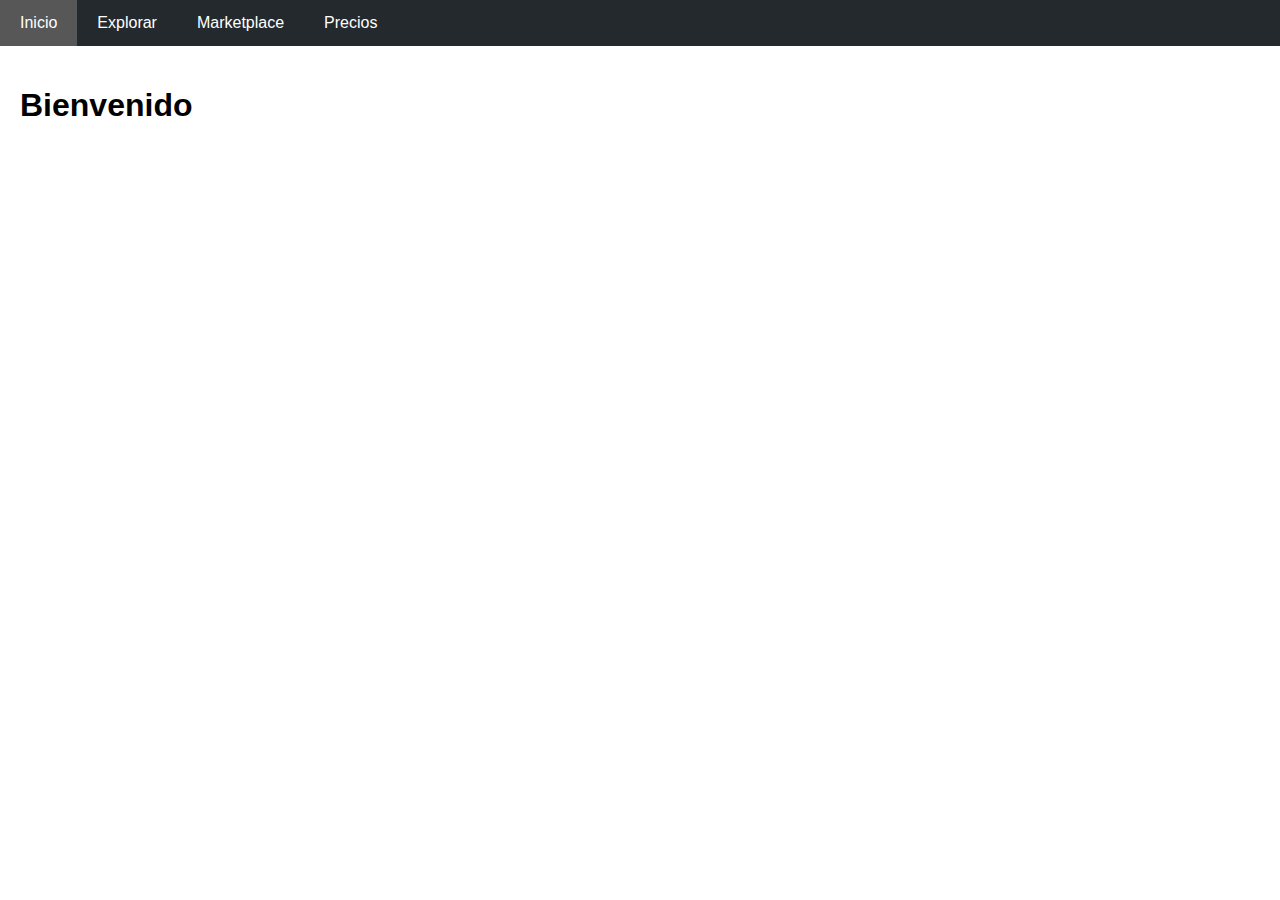
==== index.html @ 0c78704a "index" ====
<!DOCTYPE html>
<html lang="es">
<head>
    <meta charset="UTF-8">
    <meta name="viewport" content="width=device-width, initial-scale=1.0">
    <title>GitHub Navigation</title>
    <style>
        body {
            font-family: Arial, sans-serif;
            margin: 0;
            padding: 0;
        }
        .navbar {
            background-color: #24292e;
            overflow: hidden;
        }
        .navbar a {
            float: left;
            display: block;
            color: white;
            text-align: center;
            padding: 14px 20px;
            text-decoration: none;
        }
        .navbar a:hover {
            background-color: #575757;
        }
    </style>
</head>
<body>
    <div class="navbar">
        <a href="https://github.com">Inicio</a>
        <a href="https://github.com/explore">Explorar</a>
        <a href="https://github.com/marketplace">Marketplace</a>
        <a href="https://github.com/pricing">Precios</a>
    </div>
    <div style="padding: 20px;">
        <h1>Bienvenido</h1>
    </div>
</body>
</html></div>
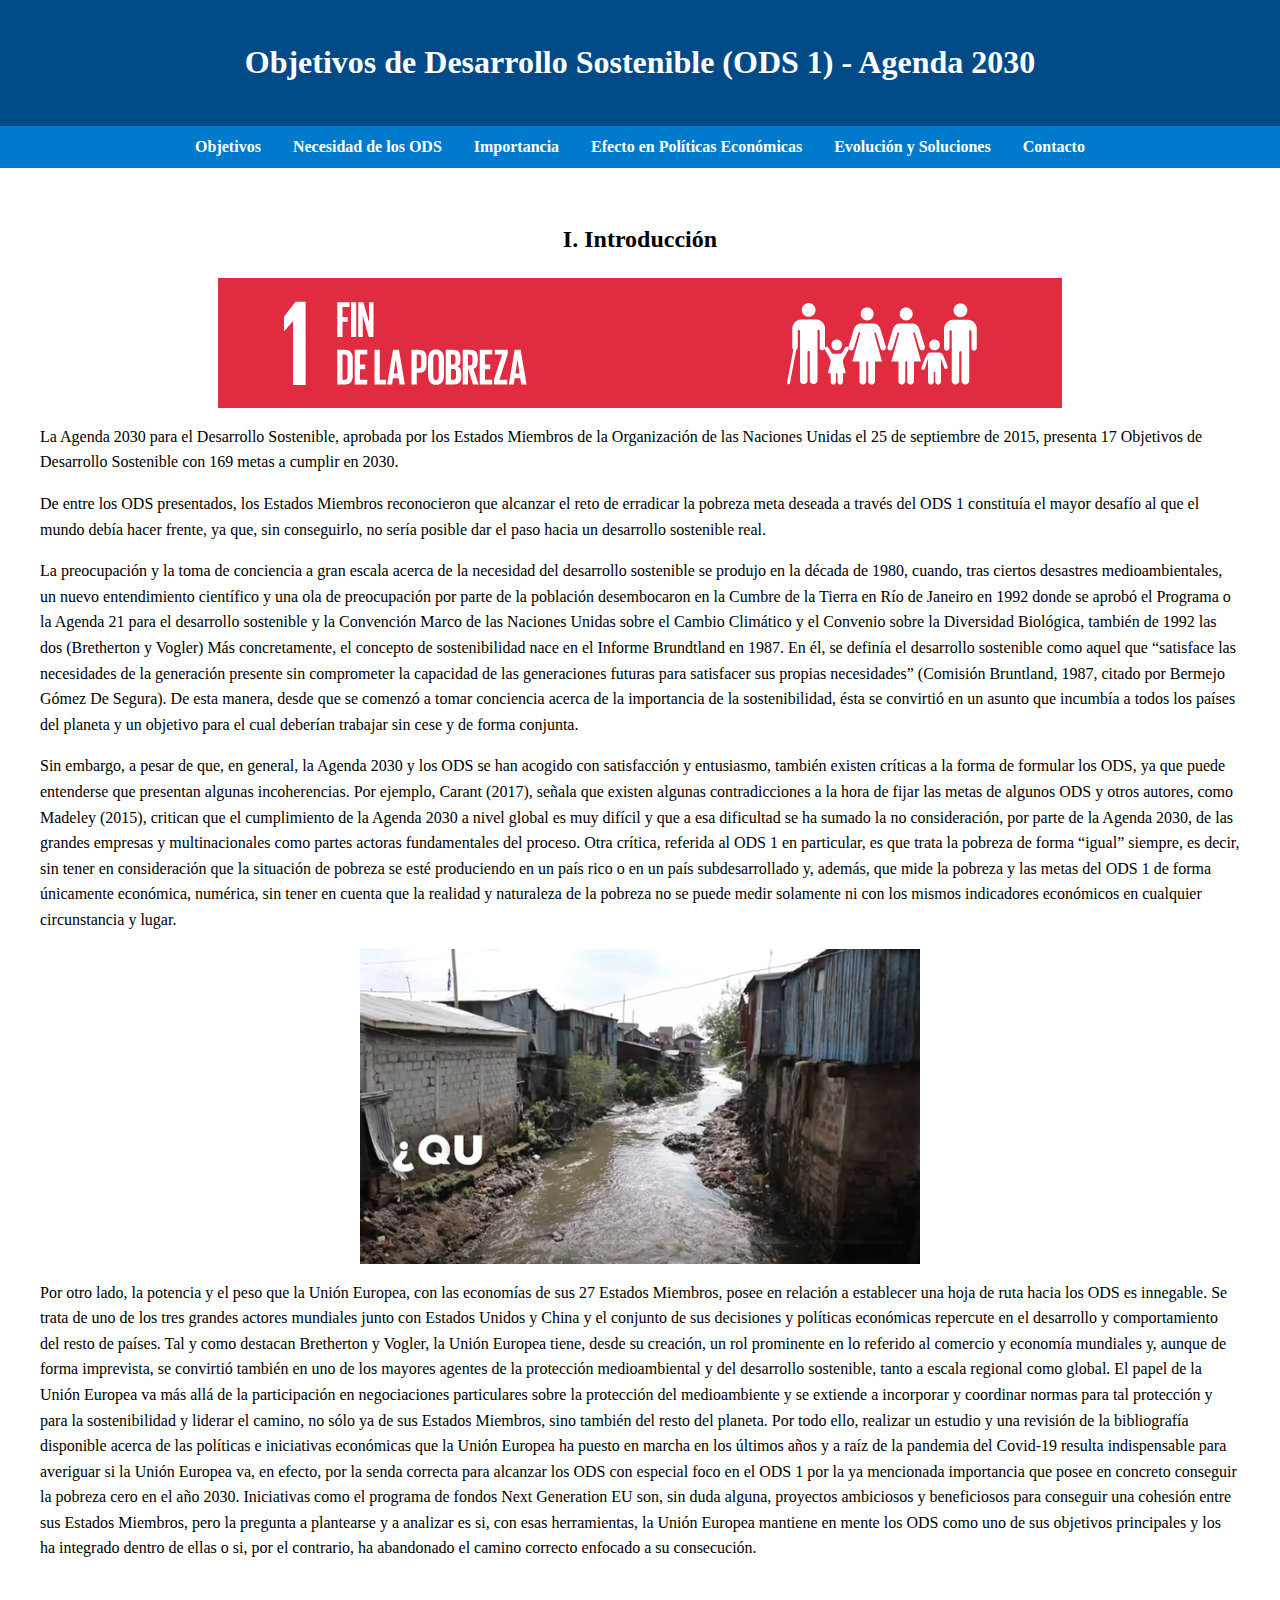
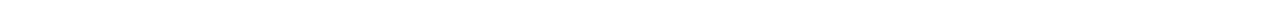
==== commit ab64594d: "Add files via upload" ====
--- a/index.html
+++ b/index.html
@@ -1,41 +1,85 @@
-<!DOCTYPE html>
-<html lang="es">
-<head>
-    <meta charset="UTF-8">
-    <meta name="viewport" content="width=device-width, initial-scale=1.0">
-    <title>GitHub Navigation</title>
-    <style>
-        body {
-            font-family: Arial, sans-serif;
-            margin: 0;
-            padding: 0;
-        }
-        .navbar {
-            background-color: #24292e;
-            overflow: hidden;
-        }
-        .navbar a {
-            float: left;
-            display: block;
-            color: white;
-            text-align: center;
-            padding: 14px 20px;
-            text-decoration: none;
-        }
-        .navbar a:hover {
-            background-color: #575757;
-        }
-    </style>
-</head>
-<body>
-    <div class="navbar">
-        <a href="https://github.com">Inicio</a>
-        <a href="https://github.com/explore">Explorar</a>
-        <a href="https://github.com/marketplace">Marketplace</a>
-        <a href="https://github.com/pricing">Precios</a>
-    </div>
-    <div style="padding: 20px;">
-        <h1>Bienvenido</h1>
-    </div>
-</body>
-</html></div>
+<!DOCTYPE html>
+<html lang="es">
+<head>
+    <meta charset="UTF-8">
+    <meta name="viewport" content="width=device-width, initial-scale=1.0">
+    <link rel="stylesheet" href="styles/styles.css">
+    <title>ODS 1 - Fin de la Pobreza</title>
+</head>
+<body>
+    <header>
+        <h1>Objetivos de Desarrollo Sostenible (ODS 1) - Agenda 2030</h1>
+    </header>
+    <nav>
+        <a href="objetivos.html">Objetivos</a>
+        <a href="content.html/necesidades.html">Necesidad de los ODS</a>
+        <a href="#importancia">Importancia</a>
+        <a href="#efecto">Efecto en Políticas Económicas</a>
+        <a href="#evolucion">Evolución y Soluciones</a>
+        <a href="#contacto">Contacto</a>
+    </nav>
+    <section id="intro">
+        <h2 style="text-align: center;">I. Introducción</h2>
+        <img src="images/descarga.png" alt="Descripción de la imagen" style="display:block; margin:auto;">
+        <p>La Agenda 2030 para el Desarrollo Sostenible, aprobada por los Estados Miembros de la
+            Organización de las Naciones Unidas el 25 de septiembre de 2015,
+            presenta 17 Objetivos de Desarrollo Sostenible con 169 metas a cumplir en 2030.</p>
+
+        <p>De entre los ODS presentados, los Estados Miembros reconocieron que alcanzar el reto
+            de erradicar la pobreza  meta deseada a través del ODS 1 constituía el mayor desafío
+            al que el mundo debía hacer frente, ya que, sin conseguirlo, no sería posible dar el paso
+            hacia un desarrollo sostenible real.</p>
+
+        <p>La preocupación y la toma de conciencia a gran escala acerca de la necesidad del
+            desarrollo sostenible se produjo en la década de 1980, cuando, tras ciertos desastres
+            medioambientales, un nuevo entendimiento científico y una ola de preocupación por parte
+            de la población desembocaron en la Cumbre de la Tierra en Río de Janeiro en 1992 
+            donde se aprobó el Programa o la Agenda 21 para el desarrollo sostenible  y la
+            Convención Marco de las Naciones Unidas sobre el Cambio Climático y el Convenio
+            sobre la Diversidad Biológica, también de 1992 las dos (Bretherton y Vogler)
+            Más concretamente, el concepto de sostenibilidad nace en el Informe Brundtland en
+            1987. En él, se definía el desarrollo sostenible como aquel que “satisface las necesidades
+            de la generación presente sin comprometer la capacidad de las generaciones futuras para
+            satisfacer sus propias necesidades” (Comisión Bruntland, 1987, citado por Bermejo
+            Gómez De Segura). De esta manera, desde que se comenzó a tomar
+            conciencia acerca de la importancia de la sostenibilidad, ésta se convirtió en un asunto
+            que incumbía a todos los países del planeta y un objetivo para el cual deberían trabajar
+            sin cese y de forma conjunta.  </p>
+        <p>Sin embargo, a pesar de que, en general, la Agenda 2030 y los ODS se han acogido con
+            satisfacción y entusiasmo, también existen críticas a la forma de formular los ODS, ya
+            que puede entenderse que presentan algunas incoherencias. Por ejemplo, Carant (2017),
+            señala que existen algunas contradicciones a la hora de fijar las metas de algunos ODS y
+            otros autores, como Madeley (2015), critican que el cumplimiento de la Agenda 2030 a
+            nivel global es muy difícil y que a esa dificultad se ha sumado la no consideración, por
+            parte de la Agenda 2030, de las grandes empresas y multinacionales como partes actoras fundamentales del proceso. Otra crítica, referida al ODS 1 en particular, es que trata la
+            pobreza de forma “igual” siempre, es decir, sin tener en consideración que la situación de
+            pobreza se esté produciendo en un país rico o en un país subdesarrollado y, además, que
+            mide la pobreza y las metas del ODS 1 de forma únicamente económica, numérica, sin
+            tener en cuenta que la realidad y naturaleza de la pobreza no se puede medir solamente ni
+            con los mismos indicadores económicos en cualquier circunstancia y lugar.</p>
+        <iframe width="560" height="315" src="images/¿Qué es la pobreza.mp4" frameborder="0" allow="accelerometer; autoplay; clipboard-write; encrypted-media; gyroscope; picture-in-picture" allowfullscreen style="display:block; margin:auto;"></iframe>
+        <p>Por otro lado, la potencia y el peso que la Unión Europea, con las economías de sus 27
+            Estados Miembros, posee en relación a establecer una hoja de ruta hacia los ODS es
+            innegable. Se trata de uno de los tres grandes actores mundiales junto con Estados Unidos
+            y China y el conjunto de sus decisiones y políticas económicas repercute en el desarrollo
+            y comportamiento del resto de países. Tal y como destacan Bretherton y Vogler, la Unión Europea tiene, desde su creación, un rol prominente en lo referido al
+            comercio y economía mundiales y, aunque de forma imprevista, se convirtió también en
+            uno de los mayores agentes de la protección medioambiental y del desarrollo sostenible,
+            tanto a escala regional como global. El papel de la Unión Europea va más allá de la
+            participación en negociaciones particulares sobre la protección del medioambiente y se
+            extiende a incorporar y coordinar normas para tal protección y para la sostenibilidad y
+            liderar el camino, no sólo ya de sus Estados Miembros, sino también del resto del planeta.
+            Por todo ello, realizar un estudio y una revisión de la bibliografía disponible acerca de las
+            políticas e iniciativas económicas que la Unión Europea ha puesto en marcha en los
+            últimos años y a raíz de la pandemia del Covid-19 resulta indispensable para averiguar si
+            la Unión Europea va, en efecto, por la senda correcta para alcanzar los ODS  con especial
+            foco en el ODS 1 por la ya mencionada importancia que posee en concreto conseguir la
+            pobreza cero en el año 2030. Iniciativas como el programa de fondos Next Generation
+            EU son, sin duda alguna, proyectos ambiciosos y beneficiosos para conseguir una
+            cohesión entre sus Estados Miembros, pero la pregunta a plantearse y a analizar es si, con
+            esas herramientas, la Unión Europea mantiene en mente los ODS como uno de sus
+            objetivos principales y los ha integrado dentro de ellas o si, por el contrario, ha
+            abandonado el camino correcto enfocado a su consecución.</p>
+    </section>
+</body>
+</html>--- a/styles/styles.css
+++ b/styles/styles.css
@@ -0,0 +1,72 @@
+        body {
+            font-family: Georgia, 'Times New Roman', Times, serif, sans-serif;
+            line-height: 1.6;
+            margin: 0;
+            padding: 0;
+        }
+        header {
+            background: #004b87;
+            color: #fff;
+            padding: 1rem 0;
+            text-align: center;
+            font-family: Georgia, 'Times New Roman', Times, serif, serif;       }
+        nav {
+            background: #007acc;
+            display: flex;
+            justify-content: center;
+            padding: 0.5rem 0;
+        }
+        nav a {
+            color: #fff;
+            text-decoration: none;
+            margin: 0 1rem;
+            font-weight: bold;
+        }
+        nav a:hover {
+            text-decoration: underline;
+        }
+        section {
+            padding: 2rem;
+            max-width: 1200px;
+            margin: auto;
+        }
+        footer {
+            background: #004b87;
+            color: #fff;
+            text-align: center;
+            padding: 1rem 0;
+        }
+        .form-container {
+            background: #f9f9f9;
+            padding: 2rem;
+            border: 1px solid #ddd;
+            border-radius: 8px;
+        }
+        form label {
+            display: block;
+            margin: 0.5rem 0 0.2rem;
+        }
+        form input, form textarea, form button {
+            width: 100%;
+            padding: 0.5rem;
+            margin-bottom: 1rem;
+            border: 1px solid #ddd;
+            border-radius: 4px;
+        }
+        form button {
+            background: #007acc;
+            color: #fff;
+            border: none;
+            cursor: pointer;
+        }
+        form button:hover {
+            background: #005f99;
+        }
+        img {
+            max-width: 100%;
+            height: auto;
+        }
+        
+    .objetivos {
+        font-family: Georgia, 'Times New Roman', Times, serif, sans-serif;
+    }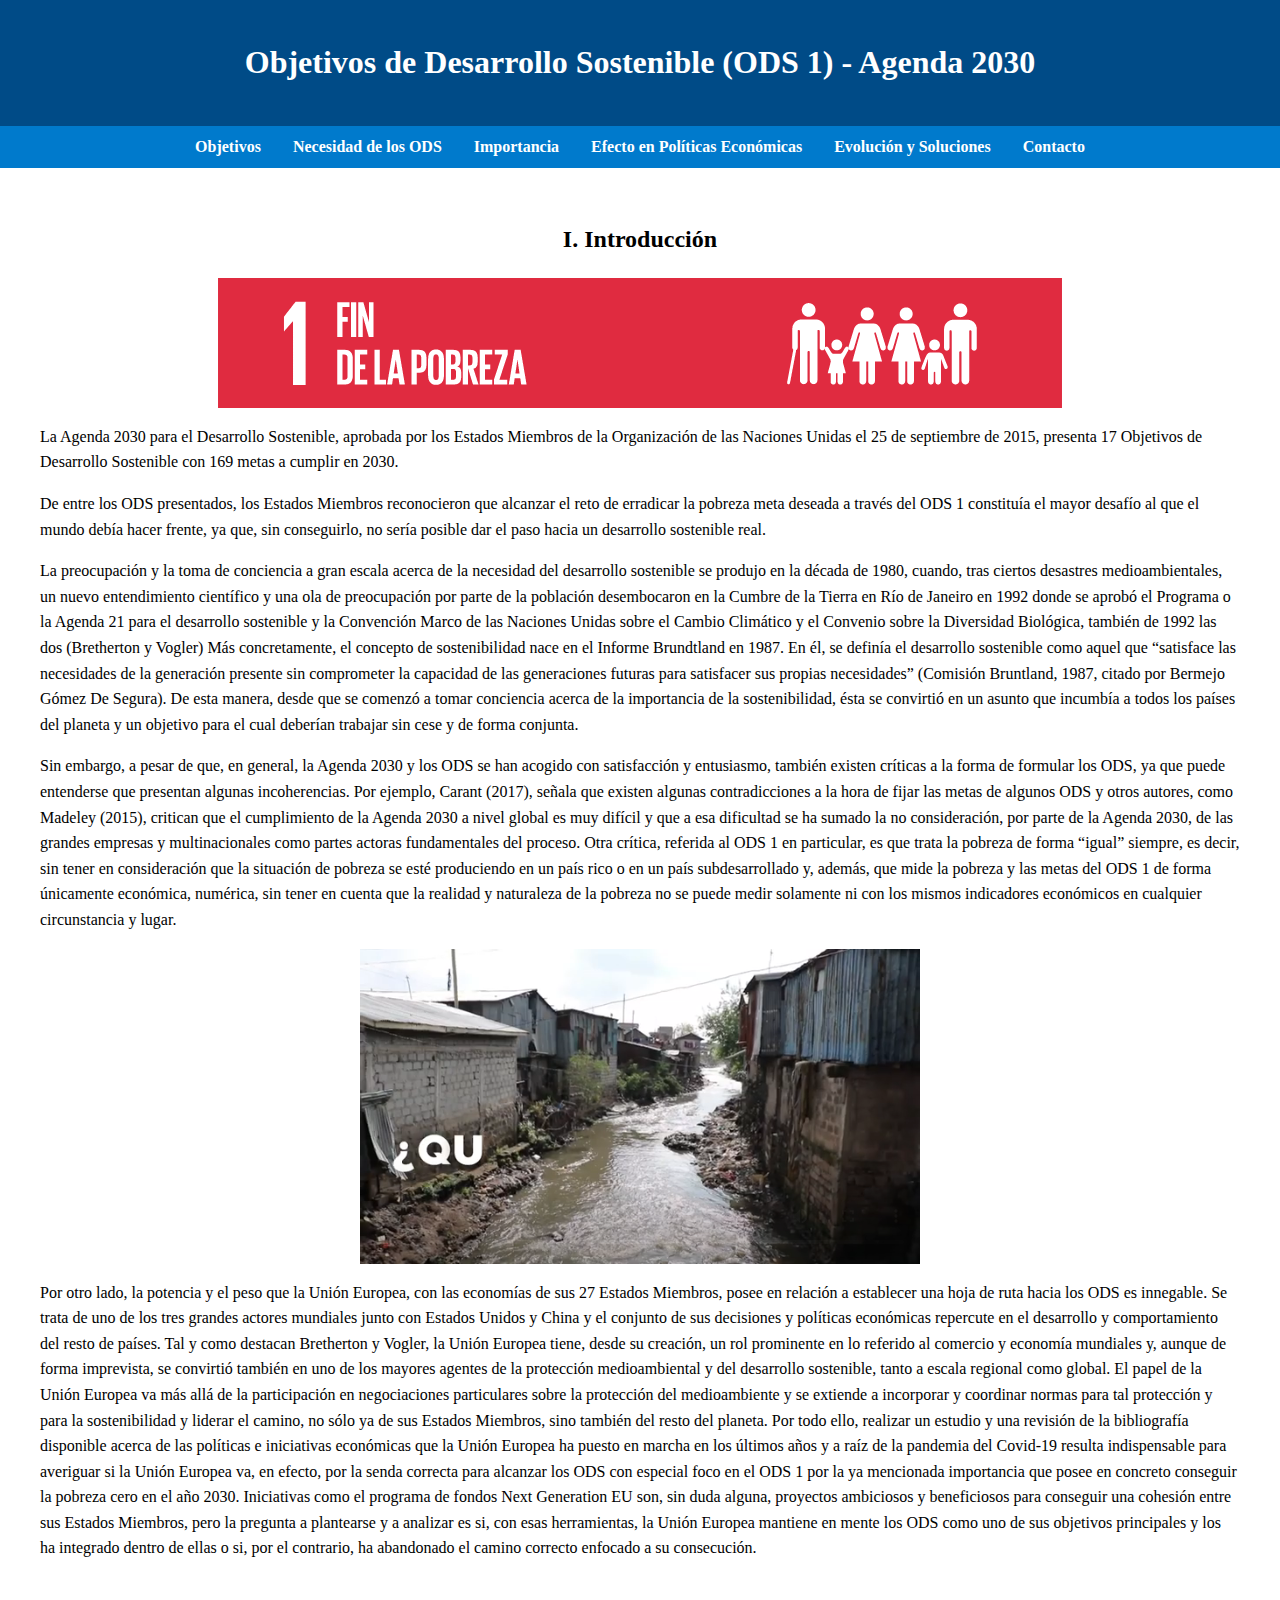
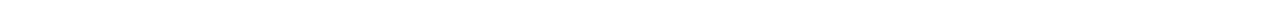
==== commit 82c2053f: "por ahora" ====
--- a/index.html
+++ b/index.html
@@ -1,85 +1,85 @@
-<!DOCTYPE html>
-<html lang="es">
-<head>
-    <meta charset="UTF-8">
-    <meta name="viewport" content="width=device-width, initial-scale=1.0">
-    <link rel="stylesheet" href="styles/styles.css">
-    <title>ODS 1 - Fin de la Pobreza</title>
-</head>
-<body>
-    <header>
-        <h1>Objetivos de Desarrollo Sostenible (ODS 1) - Agenda 2030</h1>
-    </header>
-    <nav>
-        <a href="objetivos.html">Objetivos</a>
-        <a href="content.html/necesidades.html">Necesidad de los ODS</a>
-        <a href="#importancia">Importancia</a>
-        <a href="#efecto">Efecto en Políticas Económicas</a>
-        <a href="#evolucion">Evolución y Soluciones</a>
-        <a href="#contacto">Contacto</a>
-    </nav>
-    <section id="intro">
-        <h2 style="text-align: center;">I. Introducción</h2>
-        <img src="images/descarga.png" alt="Descripción de la imagen" style="display:block; margin:auto;">
-        <p>La Agenda 2030 para el Desarrollo Sostenible, aprobada por los Estados Miembros de la
-            Organización de las Naciones Unidas el 25 de septiembre de 2015,
-            presenta 17 Objetivos de Desarrollo Sostenible con 169 metas a cumplir en 2030.</p>
-
-        <p>De entre los ODS presentados, los Estados Miembros reconocieron que alcanzar el reto
-            de erradicar la pobreza  meta deseada a través del ODS 1 constituía el mayor desafío
-            al que el mundo debía hacer frente, ya que, sin conseguirlo, no sería posible dar el paso
-            hacia un desarrollo sostenible real.</p>
-
-        <p>La preocupación y la toma de conciencia a gran escala acerca de la necesidad del
-            desarrollo sostenible se produjo en la década de 1980, cuando, tras ciertos desastres
-            medioambientales, un nuevo entendimiento científico y una ola de preocupación por parte
-            de la población desembocaron en la Cumbre de la Tierra en Río de Janeiro en 1992 
-            donde se aprobó el Programa o la Agenda 21 para el desarrollo sostenible  y la
-            Convención Marco de las Naciones Unidas sobre el Cambio Climático y el Convenio
-            sobre la Diversidad Biológica, también de 1992 las dos (Bretherton y Vogler)
-            Más concretamente, el concepto de sostenibilidad nace en el Informe Brundtland en
-            1987. En él, se definía el desarrollo sostenible como aquel que “satisface las necesidades
-            de la generación presente sin comprometer la capacidad de las generaciones futuras para
-            satisfacer sus propias necesidades” (Comisión Bruntland, 1987, citado por Bermejo
-            Gómez De Segura). De esta manera, desde que se comenzó a tomar
-            conciencia acerca de la importancia de la sostenibilidad, ésta se convirtió en un asunto
-            que incumbía a todos los países del planeta y un objetivo para el cual deberían trabajar
-            sin cese y de forma conjunta.  </p>
-        <p>Sin embargo, a pesar de que, en general, la Agenda 2030 y los ODS se han acogido con
-            satisfacción y entusiasmo, también existen críticas a la forma de formular los ODS, ya
-            que puede entenderse que presentan algunas incoherencias. Por ejemplo, Carant (2017),
-            señala que existen algunas contradicciones a la hora de fijar las metas de algunos ODS y
-            otros autores, como Madeley (2015), critican que el cumplimiento de la Agenda 2030 a
-            nivel global es muy difícil y que a esa dificultad se ha sumado la no consideración, por
-            parte de la Agenda 2030, de las grandes empresas y multinacionales como partes actoras fundamentales del proceso. Otra crítica, referida al ODS 1 en particular, es que trata la
-            pobreza de forma “igual” siempre, es decir, sin tener en consideración que la situación de
-            pobreza se esté produciendo en un país rico o en un país subdesarrollado y, además, que
-            mide la pobreza y las metas del ODS 1 de forma únicamente económica, numérica, sin
-            tener en cuenta que la realidad y naturaleza de la pobreza no se puede medir solamente ni
-            con los mismos indicadores económicos en cualquier circunstancia y lugar.</p>
-        <iframe width="560" height="315" src="images/¿Qué es la pobreza.mp4" frameborder="0" allow="accelerometer; autoplay; clipboard-write; encrypted-media; gyroscope; picture-in-picture" allowfullscreen style="display:block; margin:auto;"></iframe>
-        <p>Por otro lado, la potencia y el peso que la Unión Europea, con las economías de sus 27
-            Estados Miembros, posee en relación a establecer una hoja de ruta hacia los ODS es
-            innegable. Se trata de uno de los tres grandes actores mundiales junto con Estados Unidos
-            y China y el conjunto de sus decisiones y políticas económicas repercute en el desarrollo
-            y comportamiento del resto de países. Tal y como destacan Bretherton y Vogler, la Unión Europea tiene, desde su creación, un rol prominente en lo referido al
-            comercio y economía mundiales y, aunque de forma imprevista, se convirtió también en
-            uno de los mayores agentes de la protección medioambiental y del desarrollo sostenible,
-            tanto a escala regional como global. El papel de la Unión Europea va más allá de la
-            participación en negociaciones particulares sobre la protección del medioambiente y se
-            extiende a incorporar y coordinar normas para tal protección y para la sostenibilidad y
-            liderar el camino, no sólo ya de sus Estados Miembros, sino también del resto del planeta.
-            Por todo ello, realizar un estudio y una revisión de la bibliografía disponible acerca de las
-            políticas e iniciativas económicas que la Unión Europea ha puesto en marcha en los
-            últimos años y a raíz de la pandemia del Covid-19 resulta indispensable para averiguar si
-            la Unión Europea va, en efecto, por la senda correcta para alcanzar los ODS  con especial
-            foco en el ODS 1 por la ya mencionada importancia que posee en concreto conseguir la
-            pobreza cero en el año 2030. Iniciativas como el programa de fondos Next Generation
-            EU son, sin duda alguna, proyectos ambiciosos y beneficiosos para conseguir una
-            cohesión entre sus Estados Miembros, pero la pregunta a plantearse y a analizar es si, con
-            esas herramientas, la Unión Europea mantiene en mente los ODS como uno de sus
-            objetivos principales y los ha integrado dentro de ellas o si, por el contrario, ha
-            abandonado el camino correcto enfocado a su consecución.</p>
-    </section>
-</body>
+<!DOCTYPE html>
+<html lang="es">
+<head>
+    <meta charset="UTF-8">
+    <meta name="viewport" content="width=device-width, initial-scale=1.0">
+    <link rel="stylesheet" href="styles/styles.css">
+    <title>ODS 1 - Fin de la Pobreza</title>
+</head>
+<body>
+    <header>
+        <h1>Objetivos de Desarrollo Sostenible (ODS 1) - Agenda 2030</h1>
+    </header>
+    <nav>
+        <a href="objetivos.html">Objetivos</a>
+        <a href="content.html/necesidades.html">Necesidad de los ODS</a>
+        <a href="#importancia">Importancia</a>
+        <a href="#efecto">Efecto en Políticas Económicas</a>
+        <a href="#evolucion">Evolución y Soluciones</a>
+        <a href="#contacto">Contacto</a>
+    </nav>
+    <section id="intro">
+        <h2 style="text-align: center;">I. Introducción</h2>
+        <img src="images/descarga.png" alt="Descripción de la imagen" style="display:block; margin:auto;">
+        <p>La Agenda 2030 para el Desarrollo Sostenible, aprobada por los Estados Miembros de la
+            Organización de las Naciones Unidas el 25 de septiembre de 2015,
+            presenta 17 Objetivos de Desarrollo Sostenible con 169 metas a cumplir en 2030.</p>
+
+        <p>De entre los ODS presentados, los Estados Miembros reconocieron que alcanzar el reto
+            de erradicar la pobreza  meta deseada a través del ODS 1 constituía el mayor desafío
+            al que el mundo debía hacer frente, ya que, sin conseguirlo, no sería posible dar el paso
+            hacia un desarrollo sostenible real.</p>
+
+        <p>La preocupación y la toma de conciencia a gran escala acerca de la necesidad del
+            desarrollo sostenible se produjo en la década de 1980, cuando, tras ciertos desastres
+            medioambientales, un nuevo entendimiento científico y una ola de preocupación por parte
+            de la población desembocaron en la Cumbre de la Tierra en Río de Janeiro en 1992 
+            donde se aprobó el Programa o la Agenda 21 para el desarrollo sostenible  y la
+            Convención Marco de las Naciones Unidas sobre el Cambio Climático y el Convenio
+            sobre la Diversidad Biológica, también de 1992 las dos (Bretherton y Vogler)
+            Más concretamente, el concepto de sostenibilidad nace en el Informe Brundtland en
+            1987. En él, se definía el desarrollo sostenible como aquel que “satisface las necesidades
+            de la generación presente sin comprometer la capacidad de las generaciones futuras para
+            satisfacer sus propias necesidades” (Comisión Bruntland, 1987, citado por Bermejo
+            Gómez De Segura). De esta manera, desde que se comenzó a tomar
+            conciencia acerca de la importancia de la sostenibilidad, ésta se convirtió en un asunto
+            que incumbía a todos los países del planeta y un objetivo para el cual deberían trabajar
+            sin cese y de forma conjunta.  </p>
+        <p>Sin embargo, a pesar de que, en general, la Agenda 2030 y los ODS se han acogido con
+            satisfacción y entusiasmo, también existen críticas a la forma de formular los ODS, ya
+            que puede entenderse que presentan algunas incoherencias. Por ejemplo, Carant (2017),
+            señala que existen algunas contradicciones a la hora de fijar las metas de algunos ODS y
+            otros autores, como Madeley (2015), critican que el cumplimiento de la Agenda 2030 a
+            nivel global es muy difícil y que a esa dificultad se ha sumado la no consideración, por
+            parte de la Agenda 2030, de las grandes empresas y multinacionales como partes actoras fundamentales del proceso. Otra crítica, referida al ODS 1 en particular, es que trata la
+            pobreza de forma “igual” siempre, es decir, sin tener en consideración que la situación de
+            pobreza se esté produciendo en un país rico o en un país subdesarrollado y, además, que
+            mide la pobreza y las metas del ODS 1 de forma únicamente económica, numérica, sin
+            tener en cuenta que la realidad y naturaleza de la pobreza no se puede medir solamente ni
+            con los mismos indicadores económicos en cualquier circunstancia y lugar.</p>
+        <iframe width="560" height="315" src="images/¿Qué es la pobreza.mp4" frameborder="0" allow="accelerometer; autoplay; clipboard-write; encrypted-media; gyroscope; picture-in-picture" allowfullscreen style="display:block; margin:auto;"></iframe>
+        <p>Por otro lado, la potencia y el peso que la Unión Europea, con las economías de sus 27
+            Estados Miembros, posee en relación a establecer una hoja de ruta hacia los ODS es
+            innegable. Se trata de uno de los tres grandes actores mundiales junto con Estados Unidos
+            y China y el conjunto de sus decisiones y políticas económicas repercute en el desarrollo
+            y comportamiento del resto de países. Tal y como destacan Bretherton y Vogler, la Unión Europea tiene, desde su creación, un rol prominente en lo referido al
+            comercio y economía mundiales y, aunque de forma imprevista, se convirtió también en
+            uno de los mayores agentes de la protección medioambiental y del desarrollo sostenible,
+            tanto a escala regional como global. El papel de la Unión Europea va más allá de la
+            participación en negociaciones particulares sobre la protección del medioambiente y se
+            extiende a incorporar y coordinar normas para tal protección y para la sostenibilidad y
+            liderar el camino, no sólo ya de sus Estados Miembros, sino también del resto del planeta.
+            Por todo ello, realizar un estudio y una revisión de la bibliografía disponible acerca de las
+            políticas e iniciativas económicas que la Unión Europea ha puesto en marcha en los
+            últimos años y a raíz de la pandemia del Covid-19 resulta indispensable para averiguar si
+            la Unión Europea va, en efecto, por la senda correcta para alcanzar los ODS  con especial
+            foco en el ODS 1 por la ya mencionada importancia que posee en concreto conseguir la
+            pobreza cero en el año 2030. Iniciativas como el programa de fondos Next Generation
+            EU son, sin duda alguna, proyectos ambiciosos y beneficiosos para conseguir una
+            cohesión entre sus Estados Miembros, pero la pregunta a plantearse y a analizar es si, con
+            esas herramientas, la Unión Europea mantiene en mente los ODS como uno de sus
+            objetivos principales y los ha integrado dentro de ellas o si, por el contrario, ha
+            abandonado el camino correcto enfocado a su consecución.</p>
+    </section>
+</body>
 </html>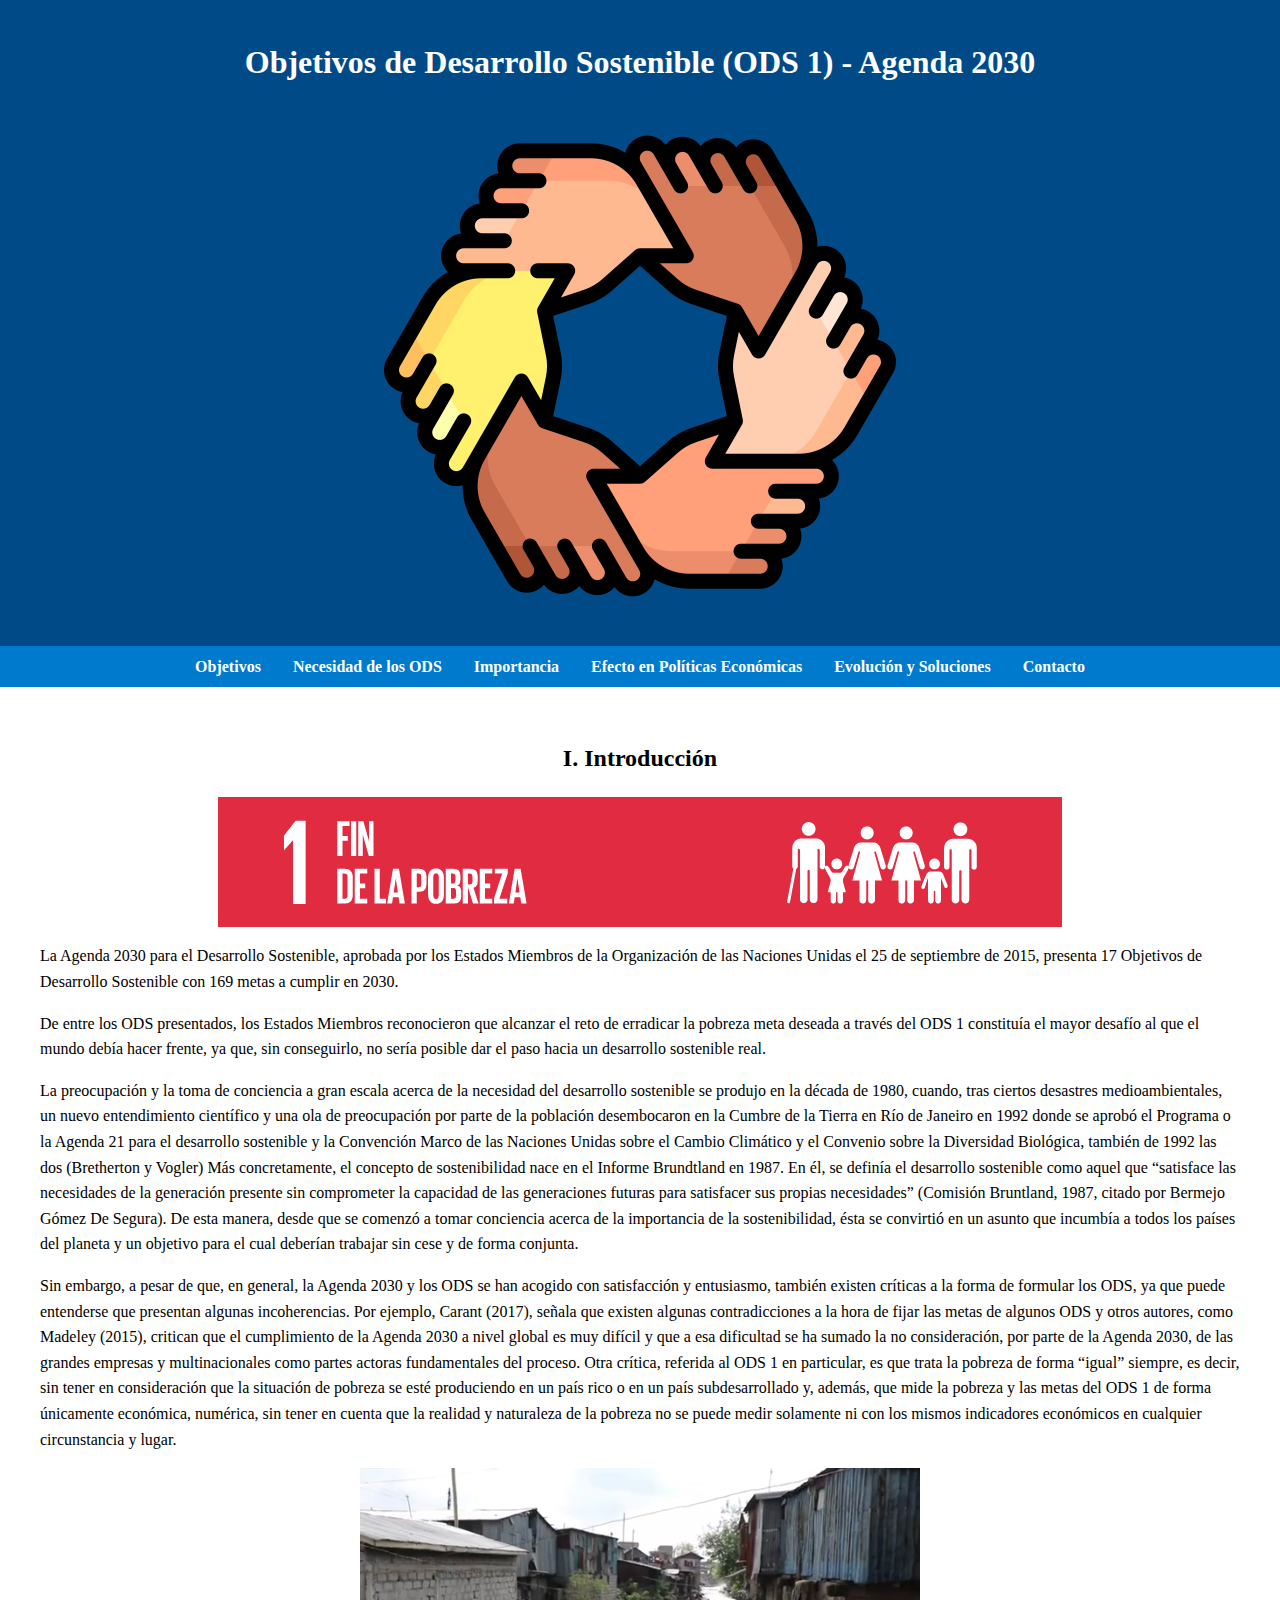
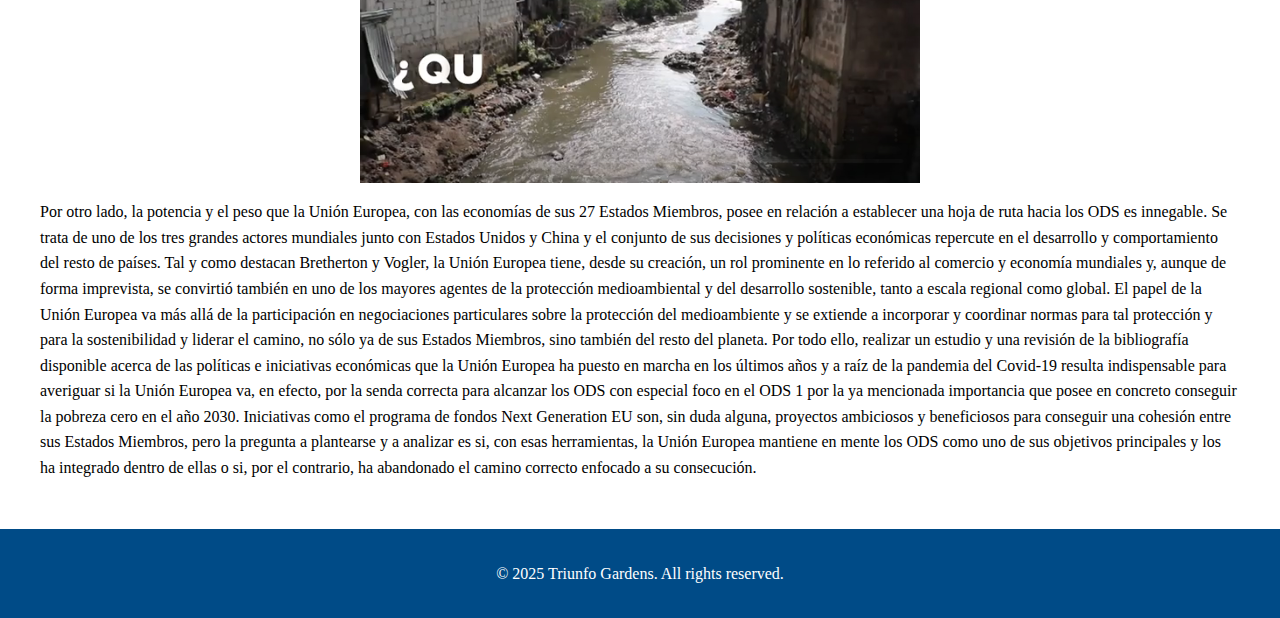
==== commit 15046c30: "por ahora" ====
--- a/index.html
+++ b/index.html
@@ -9,6 +9,9 @@
 <body>
     <header>
         <h1>Objetivos de Desarrollo Sostenible (ODS 1) - Agenda 2030</h1>
+        <div class="logo">
+        <img src="images/solidario.png" alt="Solidarity Logo">
+    </div>
     </header>
     <nav>
         <a href="objetivos.html">Objetivos</a>
@@ -16,7 +19,7 @@
         <a href="#importancia">Importancia</a>
         <a href="#efecto">Efecto en Políticas Económicas</a>
         <a href="#evolucion">Evolución y Soluciones</a>
-        <a href="#contacto">Contacto</a>
+        <a href="contacto.html">Contacto</a>
     </nav>
     <section id="intro">
         <h2 style="text-align: center;">I. Introducción</h2>
@@ -81,5 +84,8 @@
             objetivos principales y los ha integrado dentro de ellas o si, por el contrario, ha
             abandonado el camino correcto enfocado a su consecución.</p>
     </section>
+    <footer>
+        <p>&copy; 2025 Triunfo Gardens. All rights reserved.</p>
+    </footer>
 </body>
 </html>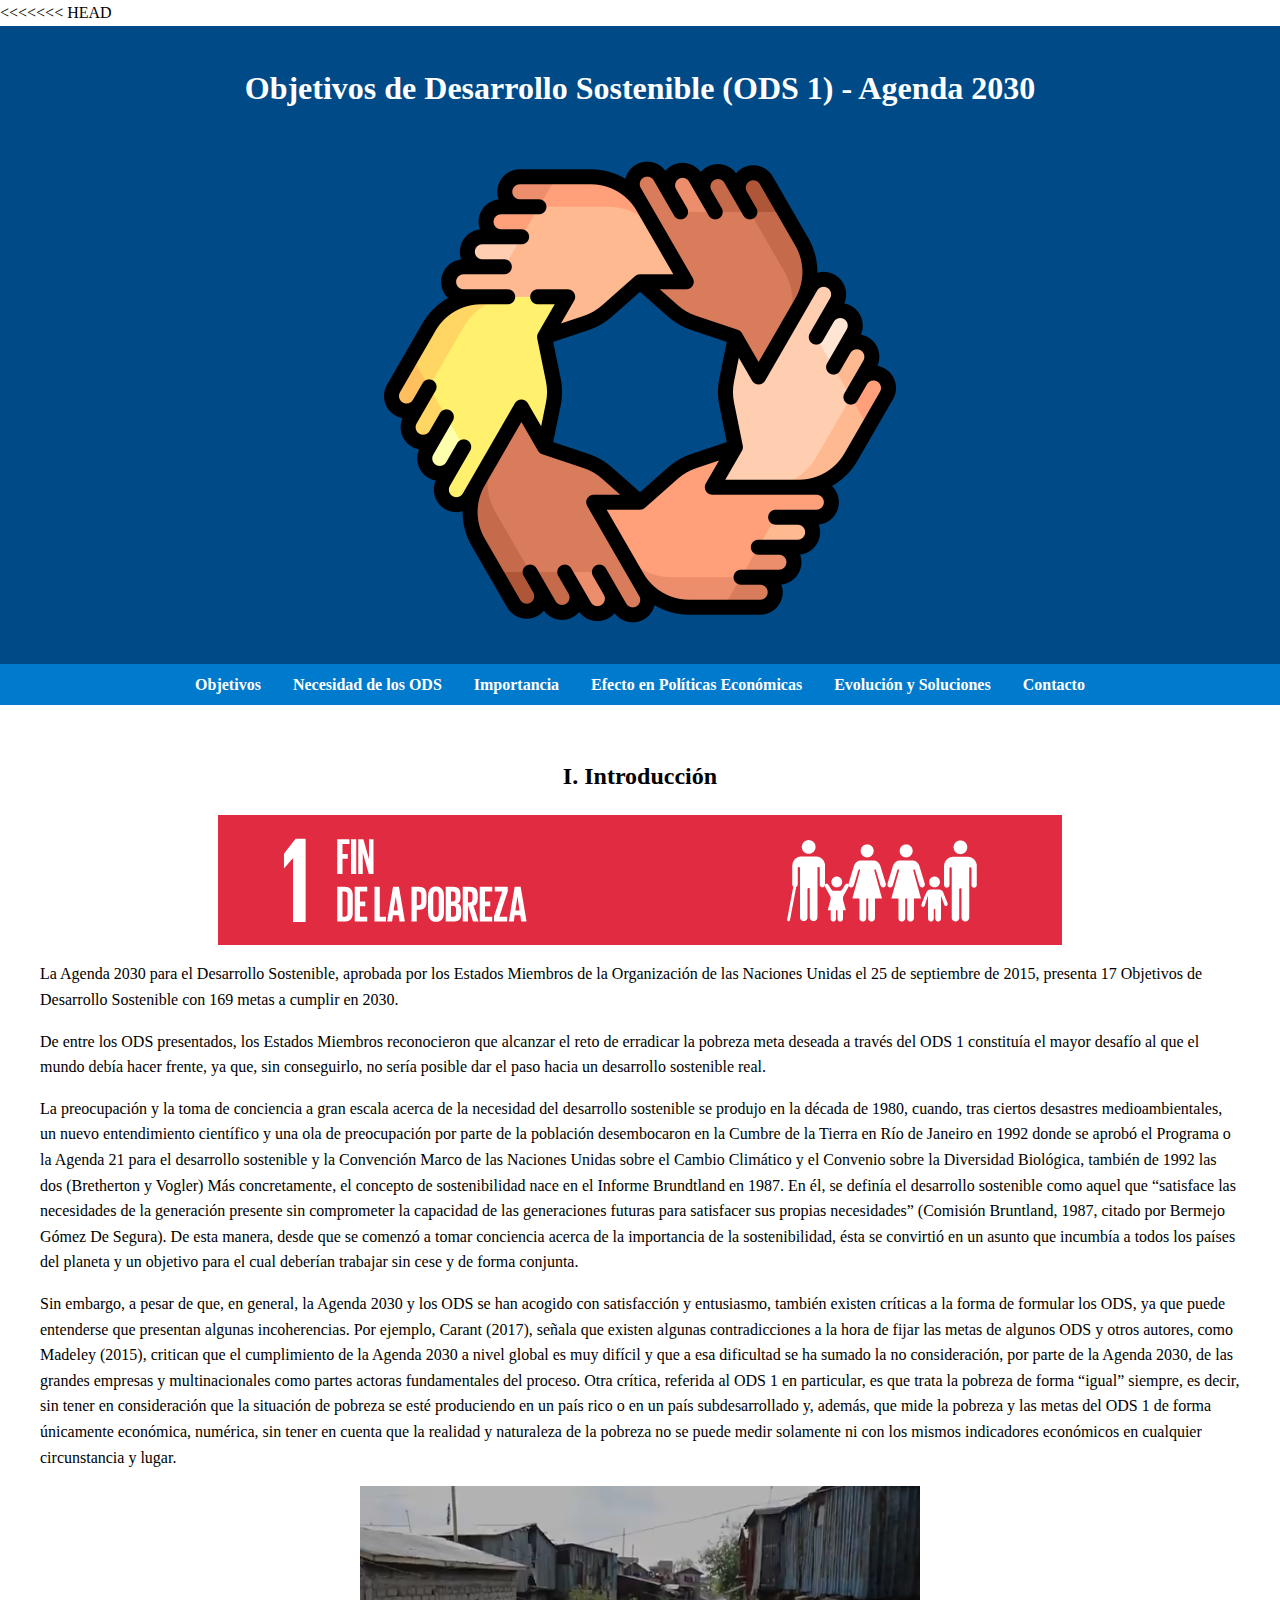
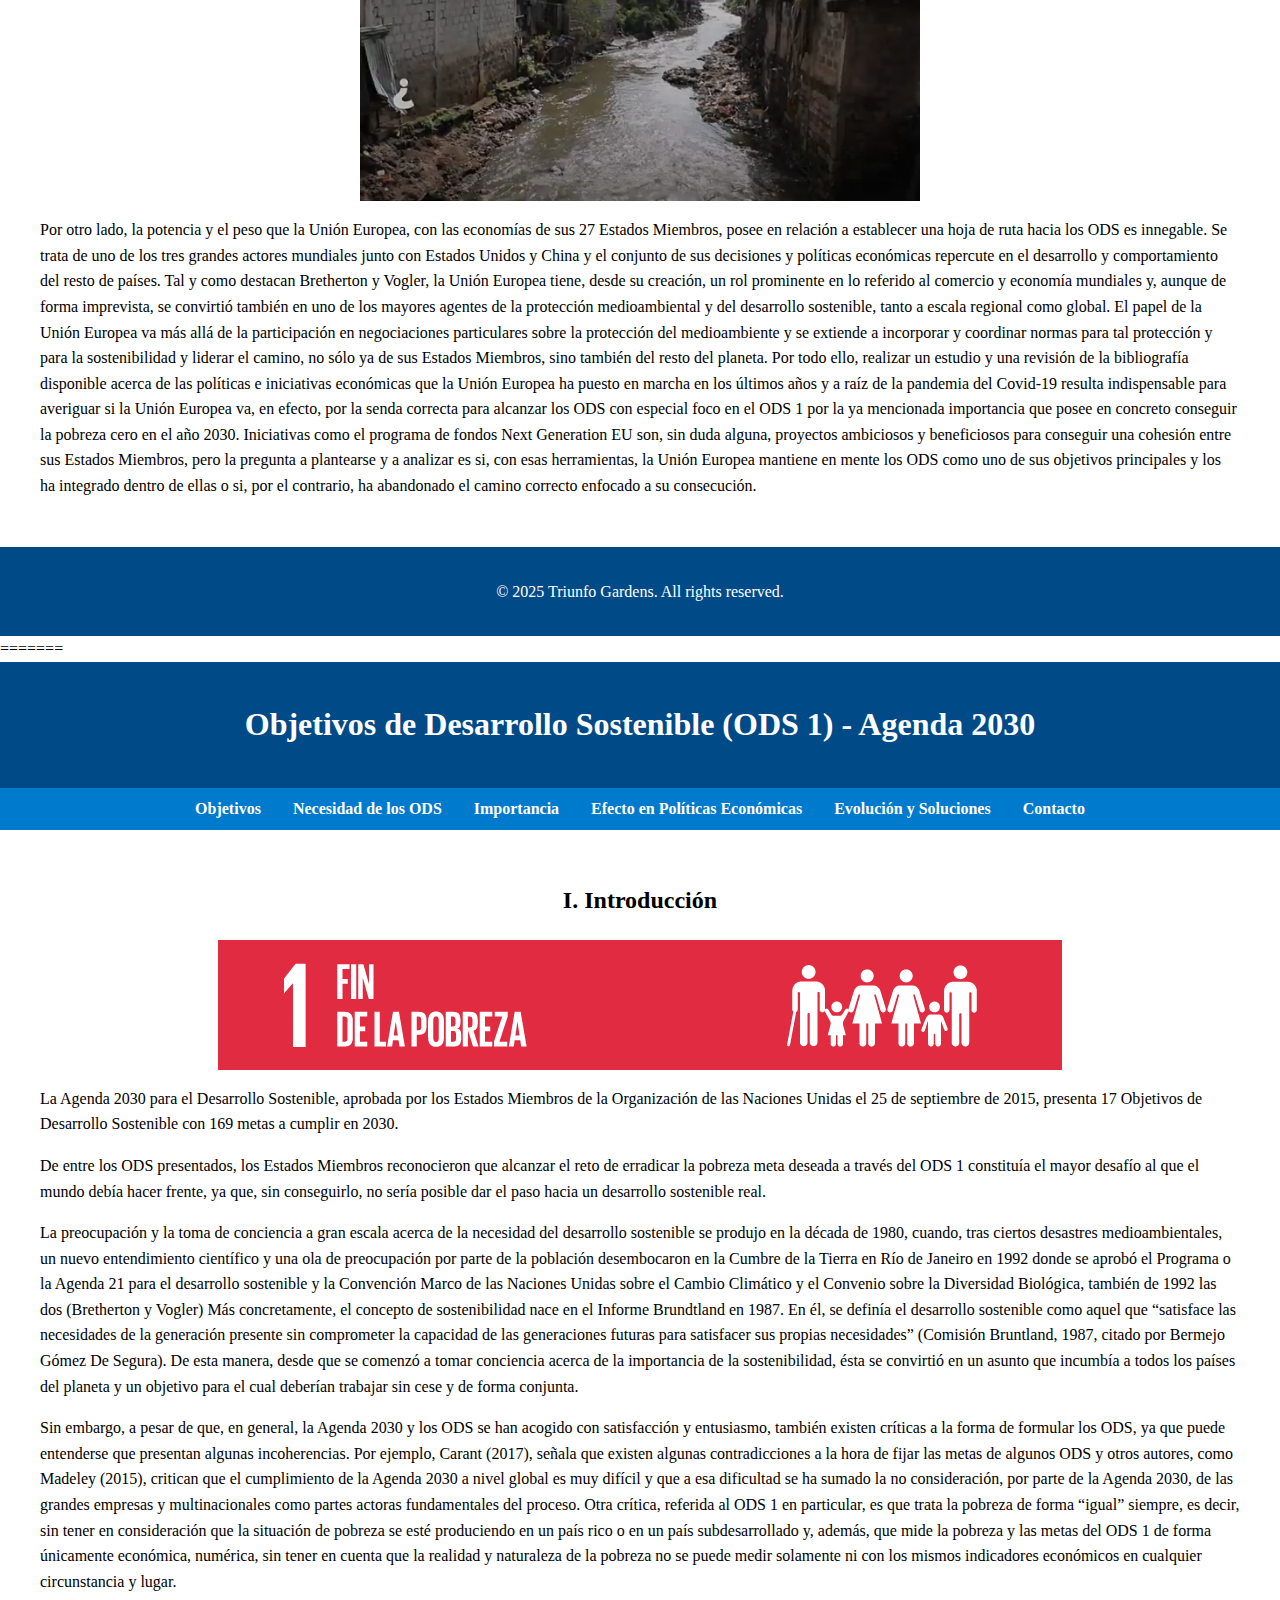
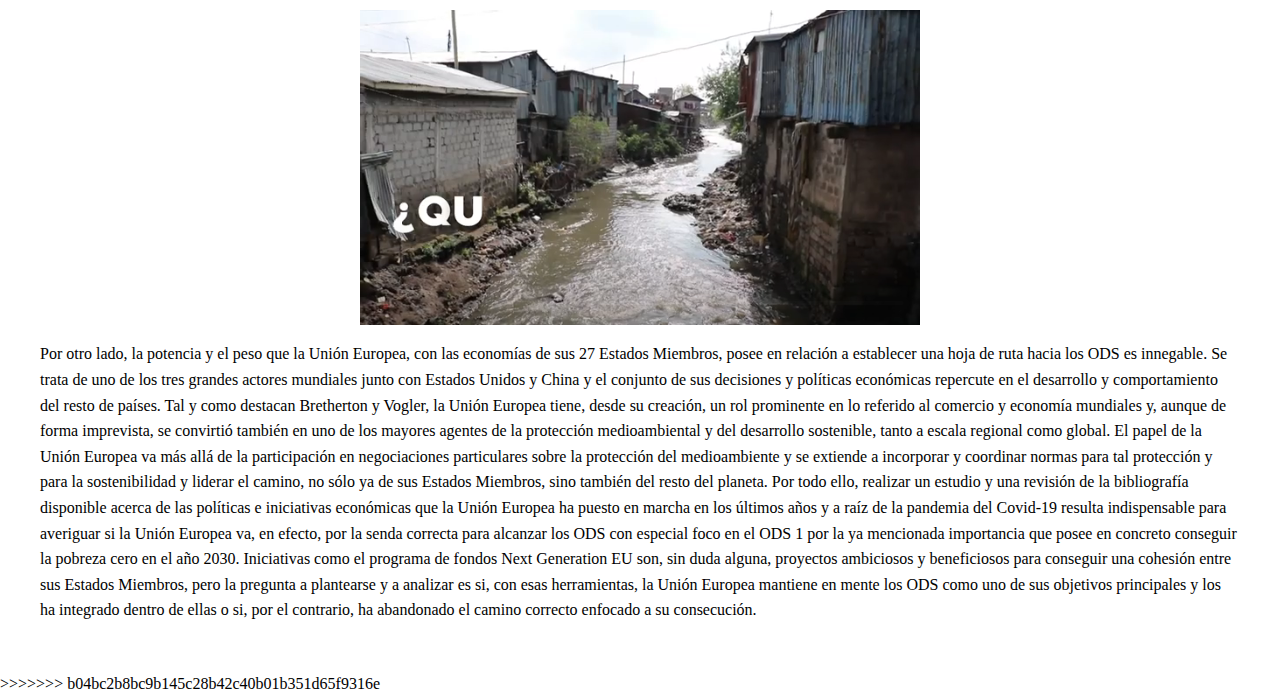
==== commit d34dae27: "Merge branch 'main' of https://github.com/bgarciaa181/bgarciaa181.github.io" ====
--- a/index.html
+++ b/index.html
@@ -1,3 +1,4 @@
+<<<<<<< HEAD
 <!DOCTYPE html>
 <html lang="es">
 <head>
@@ -88,4 +89,90 @@
         <p>&copy; 2025 Triunfo Gardens. All rights reserved.</p>
     </footer>
 </body>
+=======
+<!DOCTYPE html>
+<html lang="es">
+<head>
+    <meta charset="UTF-8">
+    <meta name="viewport" content="width=device-width, initial-scale=1.0">
+    <link rel="stylesheet" href="styles/styles.css">
+    <title>ODS 1 - Fin de la Pobreza</title>
+</head>
+<body>
+    <header>
+        <h1>Objetivos de Desarrollo Sostenible (ODS 1) - Agenda 2030</h1>
+    </header>
+    <nav>
+        <a href="objetivos.html">Objetivos</a>
+        <a href="content.html/necesidades.html">Necesidad de los ODS</a>
+        <a href="#importancia">Importancia</a>
+        <a href="#efecto">Efecto en Políticas Económicas</a>
+        <a href="#evolucion">Evolución y Soluciones</a>
+        <a href="#contacto">Contacto</a>
+    </nav>
+    <section id="intro">
+        <h2 style="text-align: center;">I. Introducción</h2>
+        <img src="images/descarga.png" alt="Descripción de la imagen" style="display:block; margin:auto;">
+        <p>La Agenda 2030 para el Desarrollo Sostenible, aprobada por los Estados Miembros de la
+            Organización de las Naciones Unidas el 25 de septiembre de 2015,
+            presenta 17 Objetivos de Desarrollo Sostenible con 169 metas a cumplir en 2030.</p>
+
+        <p>De entre los ODS presentados, los Estados Miembros reconocieron que alcanzar el reto
+            de erradicar la pobreza  meta deseada a través del ODS 1 constituía el mayor desafío
+            al que el mundo debía hacer frente, ya que, sin conseguirlo, no sería posible dar el paso
+            hacia un desarrollo sostenible real.</p>
+
+        <p>La preocupación y la toma de conciencia a gran escala acerca de la necesidad del
+            desarrollo sostenible se produjo en la década de 1980, cuando, tras ciertos desastres
+            medioambientales, un nuevo entendimiento científico y una ola de preocupación por parte
+            de la población desembocaron en la Cumbre de la Tierra en Río de Janeiro en 1992 
+            donde se aprobó el Programa o la Agenda 21 para el desarrollo sostenible  y la
+            Convención Marco de las Naciones Unidas sobre el Cambio Climático y el Convenio
+            sobre la Diversidad Biológica, también de 1992 las dos (Bretherton y Vogler)
+            Más concretamente, el concepto de sostenibilidad nace en el Informe Brundtland en
+            1987. En él, se definía el desarrollo sostenible como aquel que “satisface las necesidades
+            de la generación presente sin comprometer la capacidad de las generaciones futuras para
+            satisfacer sus propias necesidades” (Comisión Bruntland, 1987, citado por Bermejo
+            Gómez De Segura). De esta manera, desde que se comenzó a tomar
+            conciencia acerca de la importancia de la sostenibilidad, ésta se convirtió en un asunto
+            que incumbía a todos los países del planeta y un objetivo para el cual deberían trabajar
+            sin cese y de forma conjunta.  </p>
+        <p>Sin embargo, a pesar de que, en general, la Agenda 2030 y los ODS se han acogido con
+            satisfacción y entusiasmo, también existen críticas a la forma de formular los ODS, ya
+            que puede entenderse que presentan algunas incoherencias. Por ejemplo, Carant (2017),
+            señala que existen algunas contradicciones a la hora de fijar las metas de algunos ODS y
+            otros autores, como Madeley (2015), critican que el cumplimiento de la Agenda 2030 a
+            nivel global es muy difícil y que a esa dificultad se ha sumado la no consideración, por
+            parte de la Agenda 2030, de las grandes empresas y multinacionales como partes actoras fundamentales del proceso. Otra crítica, referida al ODS 1 en particular, es que trata la
+            pobreza de forma “igual” siempre, es decir, sin tener en consideración que la situación de
+            pobreza se esté produciendo en un país rico o en un país subdesarrollado y, además, que
+            mide la pobreza y las metas del ODS 1 de forma únicamente económica, numérica, sin
+            tener en cuenta que la realidad y naturaleza de la pobreza no se puede medir solamente ni
+            con los mismos indicadores económicos en cualquier circunstancia y lugar.</p>
+        <iframe width="560" height="315" src="images/¿Qué es la pobreza.mp4" frameborder="0" allow="accelerometer; autoplay; clipboard-write; encrypted-media; gyroscope; picture-in-picture" allowfullscreen style="display:block; margin:auto;"></iframe>
+        <p>Por otro lado, la potencia y el peso que la Unión Europea, con las economías de sus 27
+            Estados Miembros, posee en relación a establecer una hoja de ruta hacia los ODS es
+            innegable. Se trata de uno de los tres grandes actores mundiales junto con Estados Unidos
+            y China y el conjunto de sus decisiones y políticas económicas repercute en el desarrollo
+            y comportamiento del resto de países. Tal y como destacan Bretherton y Vogler, la Unión Europea tiene, desde su creación, un rol prominente en lo referido al
+            comercio y economía mundiales y, aunque de forma imprevista, se convirtió también en
+            uno de los mayores agentes de la protección medioambiental y del desarrollo sostenible,
+            tanto a escala regional como global. El papel de la Unión Europea va más allá de la
+            participación en negociaciones particulares sobre la protección del medioambiente y se
+            extiende a incorporar y coordinar normas para tal protección y para la sostenibilidad y
+            liderar el camino, no sólo ya de sus Estados Miembros, sino también del resto del planeta.
+            Por todo ello, realizar un estudio y una revisión de la bibliografía disponible acerca de las
+            políticas e iniciativas económicas que la Unión Europea ha puesto en marcha en los
+            últimos años y a raíz de la pandemia del Covid-19 resulta indispensable para averiguar si
+            la Unión Europea va, en efecto, por la senda correcta para alcanzar los ODS  con especial
+            foco en el ODS 1 por la ya mencionada importancia que posee en concreto conseguir la
+            pobreza cero en el año 2030. Iniciativas como el programa de fondos Next Generation
+            EU son, sin duda alguna, proyectos ambiciosos y beneficiosos para conseguir una
+            cohesión entre sus Estados Miembros, pero la pregunta a plantearse y a analizar es si, con
+            esas herramientas, la Unión Europea mantiene en mente los ODS como uno de sus
+            objetivos principales y los ha integrado dentro de ellas o si, por el contrario, ha
+            abandonado el camino correcto enfocado a su consecución.</p>
+    </section>
+</body>
+>>>>>>> b04bc2b8bc9b145c28b42c40b01b351d65f9316e
 </html>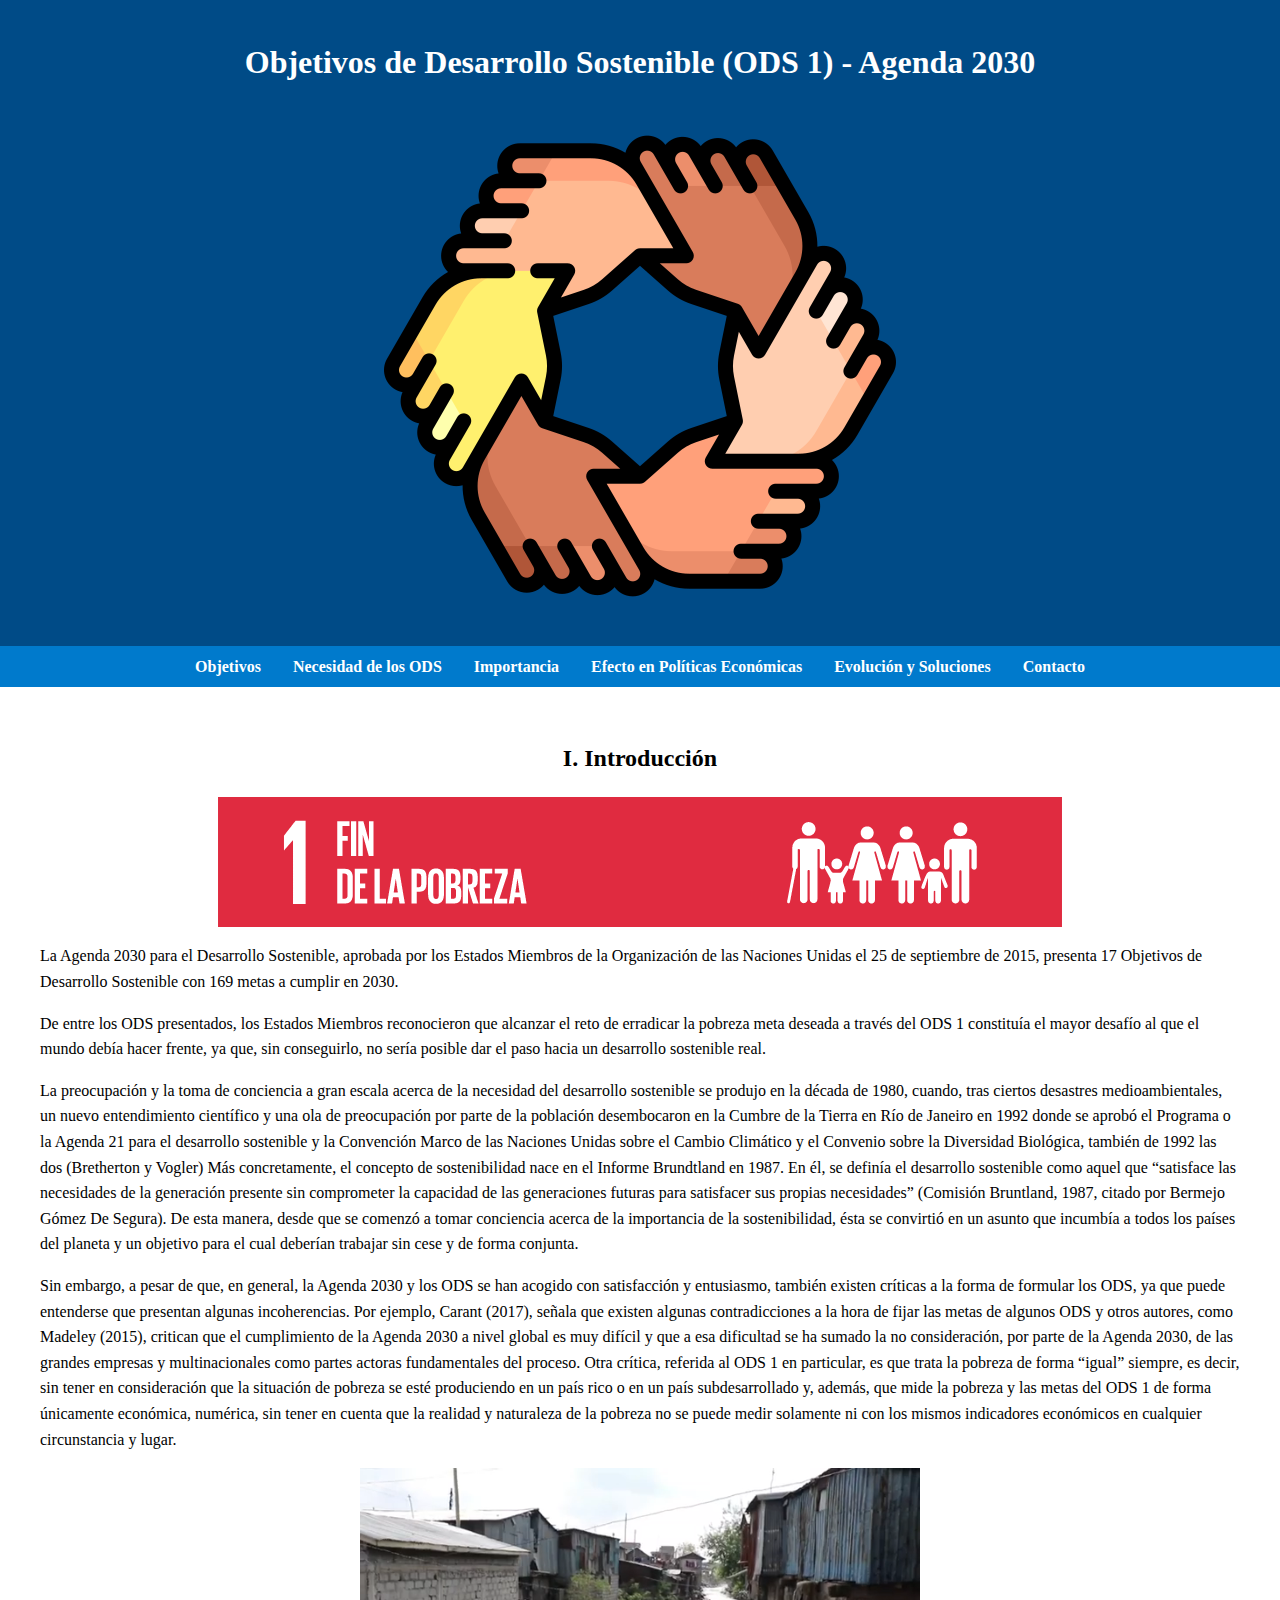
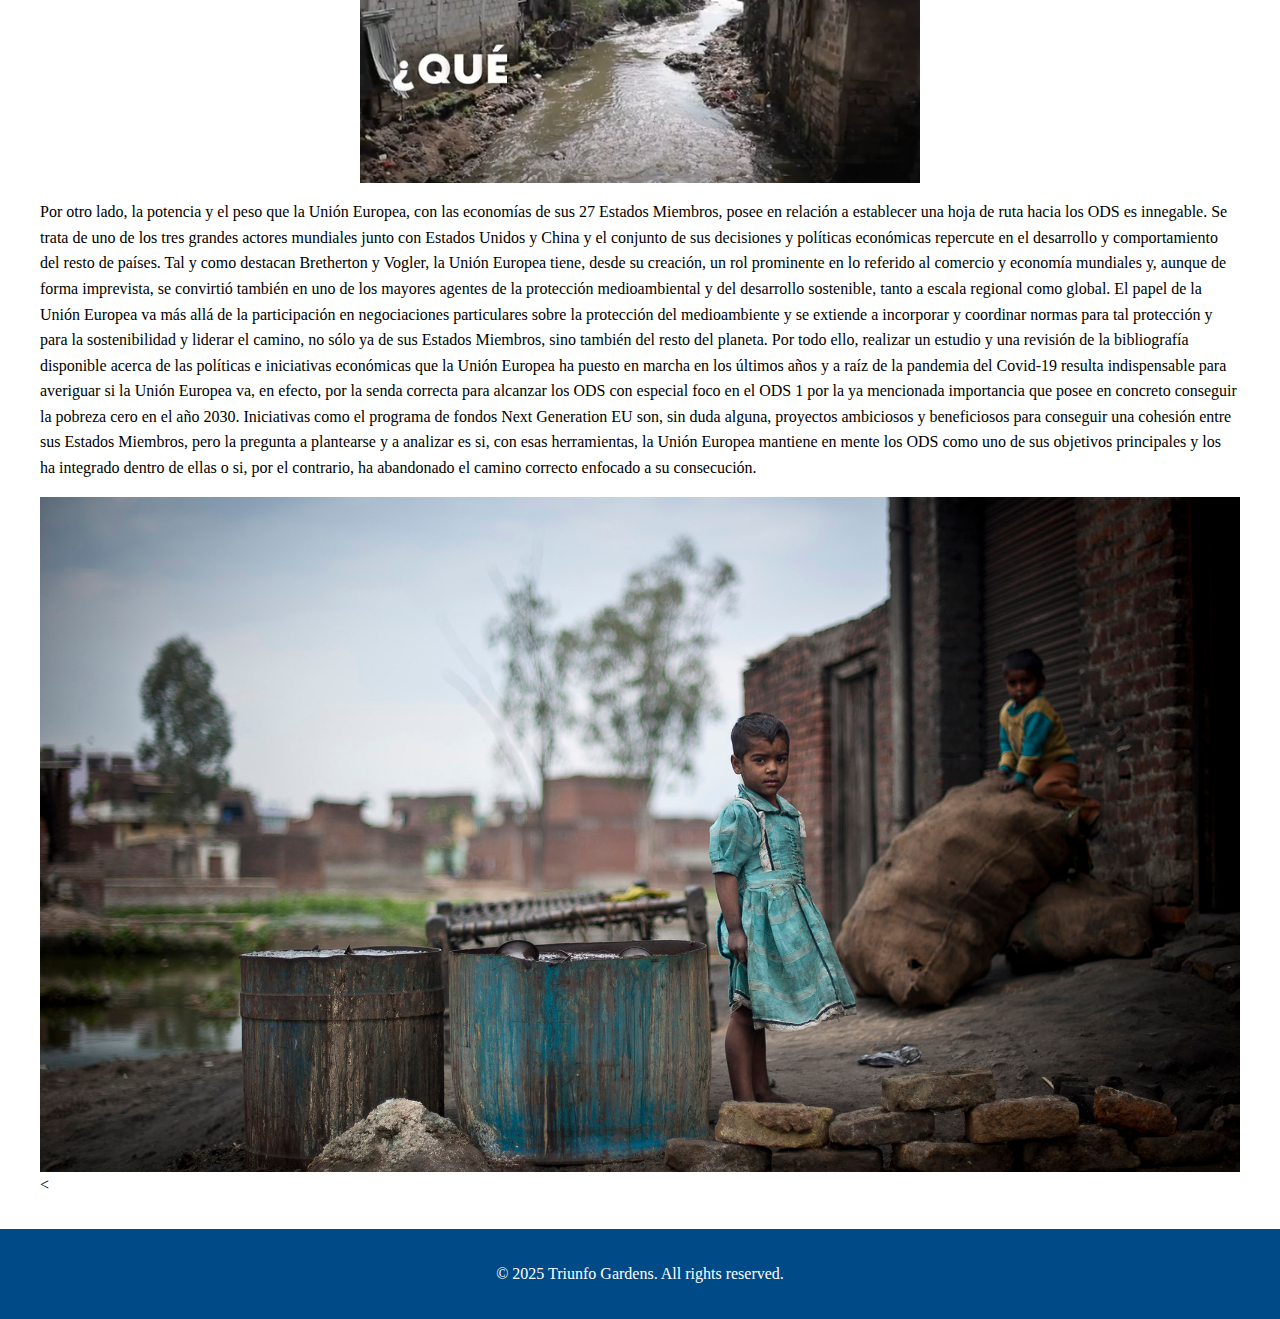
==== commit ea4a2806: "4" ====
--- a/index.html
+++ b/index.html
@@ -1,4 +1,3 @@
-<<<<<<< HEAD
 <!DOCTYPE html>
 <html lang="es">
 <head>
@@ -24,7 +23,7 @@
     </nav>
     <section id="intro">
         <h2 style="text-align: center;">I. Introducción</h2>
-        <img src="images/descarga.png" alt="Descripción de la imagen" style="display:block; margin:auto;">
+        <img src="images/descarga.png" alt="Pobreza en el mundo" style="display:block; margin:auto;">
         <p>La Agenda 2030 para el Desarrollo Sostenible, aprobada por los Estados Miembros de la
             Organización de las Naciones Unidas el 25 de septiembre de 2015,
             presenta 17 Objetivos de Desarrollo Sostenible con 169 metas a cumplir en 2030.</p>
@@ -84,95 +83,11 @@
             esas herramientas, la Unión Europea mantiene en mente los ODS como uno de sus
             objetivos principales y los ha integrado dentro de ellas o si, por el contrario, ha
             abandonado el camino correcto enfocado a su consecución.</p>
+            <img src="images/introduccion 1.jpg" alt="ODS 1" style="display:block; margin:auto;">
+            <
     </section>
     <footer>
         <p>&copy; 2025 Triunfo Gardens. All rights reserved.</p>
     </footer>
 </body>
-=======
-<!DOCTYPE html>
-<html lang="es">
-<head>
-    <meta charset="UTF-8">
-    <meta name="viewport" content="width=device-width, initial-scale=1.0">
-    <link rel="stylesheet" href="styles/styles.css">
-    <title>ODS 1 - Fin de la Pobreza</title>
-</head>
-<body>
-    <header>
-        <h1>Objetivos de Desarrollo Sostenible (ODS 1) - Agenda 2030</h1>
-    </header>
-    <nav>
-        <a href="objetivos.html">Objetivos</a>
-        <a href="content.html/necesidades.html">Necesidad de los ODS</a>
-        <a href="#importancia">Importancia</a>
-        <a href="#efecto">Efecto en Políticas Económicas</a>
-        <a href="#evolucion">Evolución y Soluciones</a>
-        <a href="#contacto">Contacto</a>
-    </nav>
-    <section id="intro">
-        <h2 style="text-align: center;">I. Introducción</h2>
-        <img src="images/descarga.png" alt="Descripción de la imagen" style="display:block; margin:auto;">
-        <p>La Agenda 2030 para el Desarrollo Sostenible, aprobada por los Estados Miembros de la
-            Organización de las Naciones Unidas el 25 de septiembre de 2015,
-            presenta 17 Objetivos de Desarrollo Sostenible con 169 metas a cumplir en 2030.</p>
-
-        <p>De entre los ODS presentados, los Estados Miembros reconocieron que alcanzar el reto
-            de erradicar la pobreza  meta deseada a través del ODS 1 constituía el mayor desafío
-            al que el mundo debía hacer frente, ya que, sin conseguirlo, no sería posible dar el paso
-            hacia un desarrollo sostenible real.</p>
-
-        <p>La preocupación y la toma de conciencia a gran escala acerca de la necesidad del
-            desarrollo sostenible se produjo en la década de 1980, cuando, tras ciertos desastres
-            medioambientales, un nuevo entendimiento científico y una ola de preocupación por parte
-            de la población desembocaron en la Cumbre de la Tierra en Río de Janeiro en 1992 
-            donde se aprobó el Programa o la Agenda 21 para el desarrollo sostenible  y la
-            Convención Marco de las Naciones Unidas sobre el Cambio Climático y el Convenio
-            sobre la Diversidad Biológica, también de 1992 las dos (Bretherton y Vogler)
-            Más concretamente, el concepto de sostenibilidad nace en el Informe Brundtland en
-            1987. En él, se definía el desarrollo sostenible como aquel que “satisface las necesidades
-            de la generación presente sin comprometer la capacidad de las generaciones futuras para
-            satisfacer sus propias necesidades” (Comisión Bruntland, 1987, citado por Bermejo
-            Gómez De Segura). De esta manera, desde que se comenzó a tomar
-            conciencia acerca de la importancia de la sostenibilidad, ésta se convirtió en un asunto
-            que incumbía a todos los países del planeta y un objetivo para el cual deberían trabajar
-            sin cese y de forma conjunta.  </p>
-        <p>Sin embargo, a pesar de que, en general, la Agenda 2030 y los ODS se han acogido con
-            satisfacción y entusiasmo, también existen críticas a la forma de formular los ODS, ya
-            que puede entenderse que presentan algunas incoherencias. Por ejemplo, Carant (2017),
-            señala que existen algunas contradicciones a la hora de fijar las metas de algunos ODS y
-            otros autores, como Madeley (2015), critican que el cumplimiento de la Agenda 2030 a
-            nivel global es muy difícil y que a esa dificultad se ha sumado la no consideración, por
-            parte de la Agenda 2030, de las grandes empresas y multinacionales como partes actoras fundamentales del proceso. Otra crítica, referida al ODS 1 en particular, es que trata la
-            pobreza de forma “igual” siempre, es decir, sin tener en consideración que la situación de
-            pobreza se esté produciendo en un país rico o en un país subdesarrollado y, además, que
-            mide la pobreza y las metas del ODS 1 de forma únicamente económica, numérica, sin
-            tener en cuenta que la realidad y naturaleza de la pobreza no se puede medir solamente ni
-            con los mismos indicadores económicos en cualquier circunstancia y lugar.</p>
-        <iframe width="560" height="315" src="images/¿Qué es la pobreza.mp4" frameborder="0" allow="accelerometer; autoplay; clipboard-write; encrypted-media; gyroscope; picture-in-picture" allowfullscreen style="display:block; margin:auto;"></iframe>
-        <p>Por otro lado, la potencia y el peso que la Unión Europea, con las economías de sus 27
-            Estados Miembros, posee en relación a establecer una hoja de ruta hacia los ODS es
-            innegable. Se trata de uno de los tres grandes actores mundiales junto con Estados Unidos
-            y China y el conjunto de sus decisiones y políticas económicas repercute en el desarrollo
-            y comportamiento del resto de países. Tal y como destacan Bretherton y Vogler, la Unión Europea tiene, desde su creación, un rol prominente en lo referido al
-            comercio y economía mundiales y, aunque de forma imprevista, se convirtió también en
-            uno de los mayores agentes de la protección medioambiental y del desarrollo sostenible,
-            tanto a escala regional como global. El papel de la Unión Europea va más allá de la
-            participación en negociaciones particulares sobre la protección del medioambiente y se
-            extiende a incorporar y coordinar normas para tal protección y para la sostenibilidad y
-            liderar el camino, no sólo ya de sus Estados Miembros, sino también del resto del planeta.
-            Por todo ello, realizar un estudio y una revisión de la bibliografía disponible acerca de las
-            políticas e iniciativas económicas que la Unión Europea ha puesto en marcha en los
-            últimos años y a raíz de la pandemia del Covid-19 resulta indispensable para averiguar si
-            la Unión Europea va, en efecto, por la senda correcta para alcanzar los ODS  con especial
-            foco en el ODS 1 por la ya mencionada importancia que posee en concreto conseguir la
-            pobreza cero en el año 2030. Iniciativas como el programa de fondos Next Generation
-            EU son, sin duda alguna, proyectos ambiciosos y beneficiosos para conseguir una
-            cohesión entre sus Estados Miembros, pero la pregunta a plantearse y a analizar es si, con
-            esas herramientas, la Unión Europea mantiene en mente los ODS como uno de sus
-            objetivos principales y los ha integrado dentro de ellas o si, por el contrario, ha
-            abandonado el camino correcto enfocado a su consecución.</p>
-    </section>
-</body>
->>>>>>> b04bc2b8bc9b145c28b42c40b01b351d65f9316e
-</html>+</html>
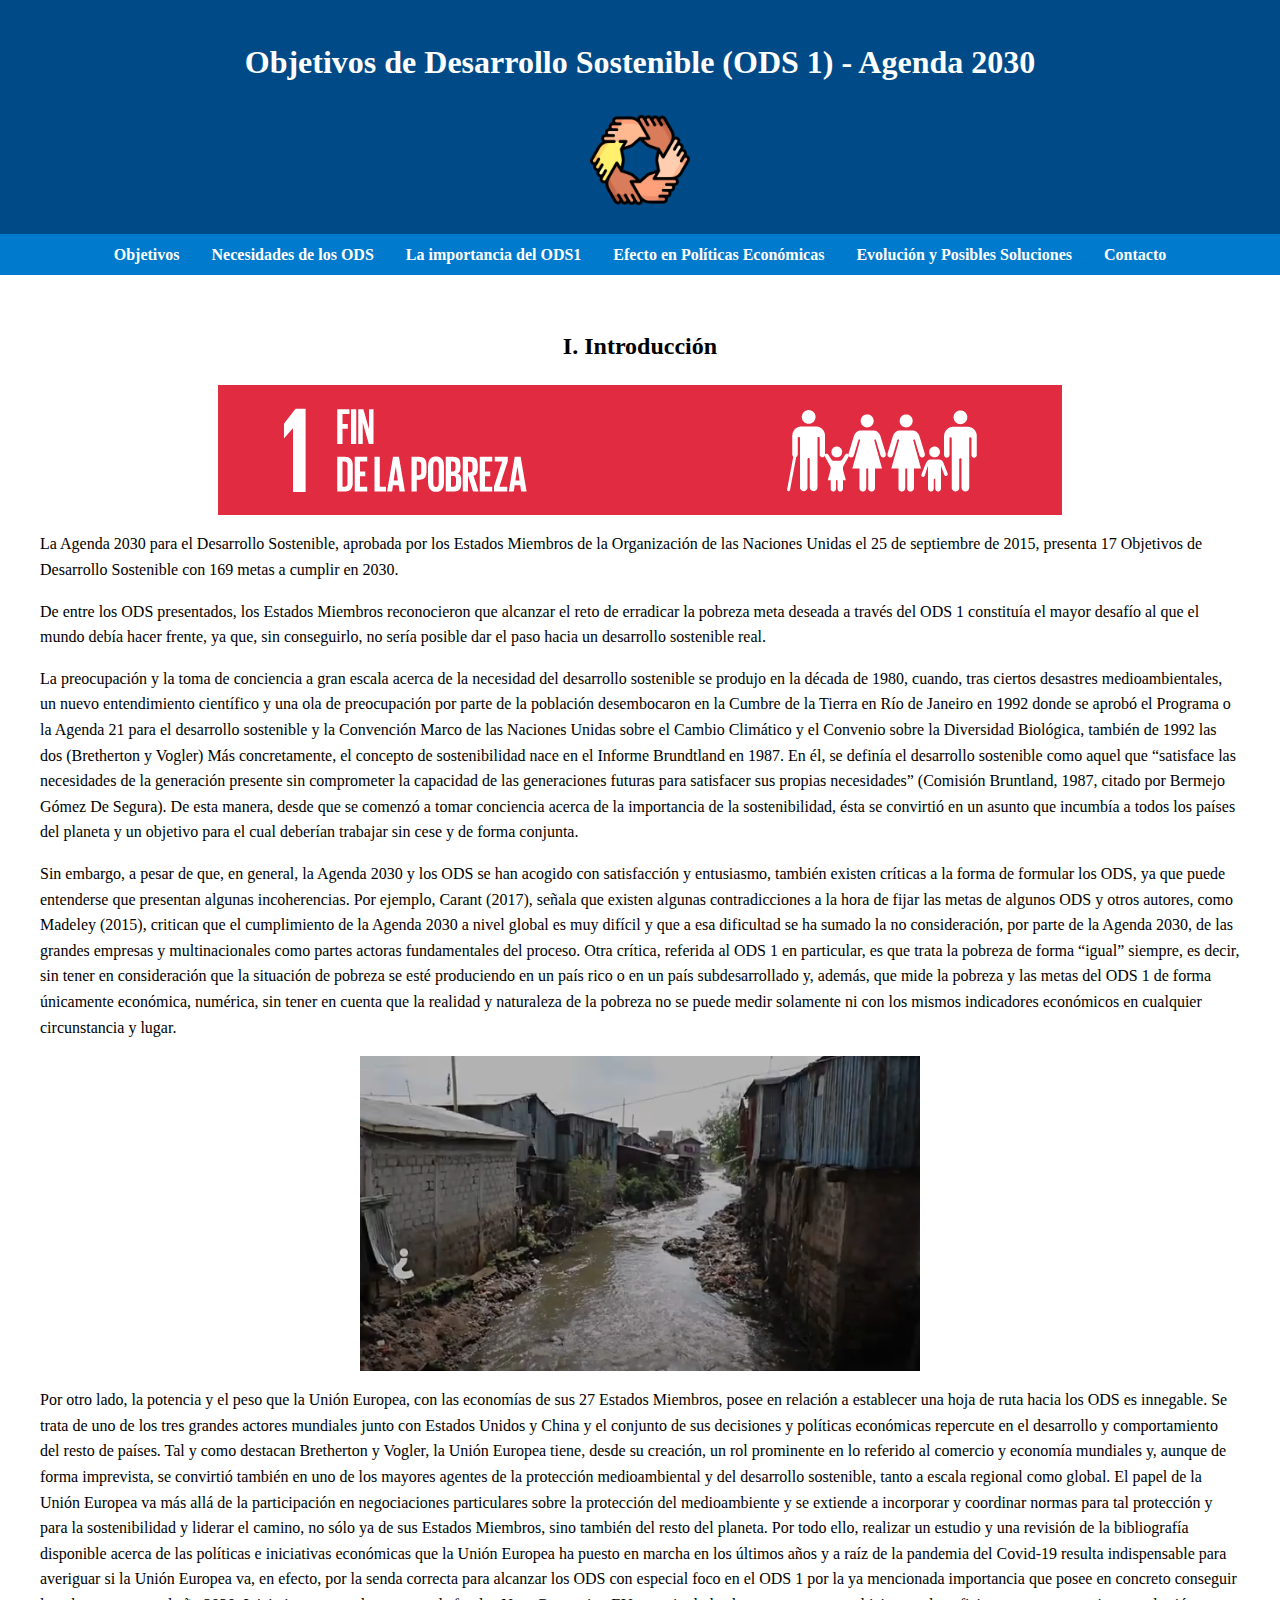
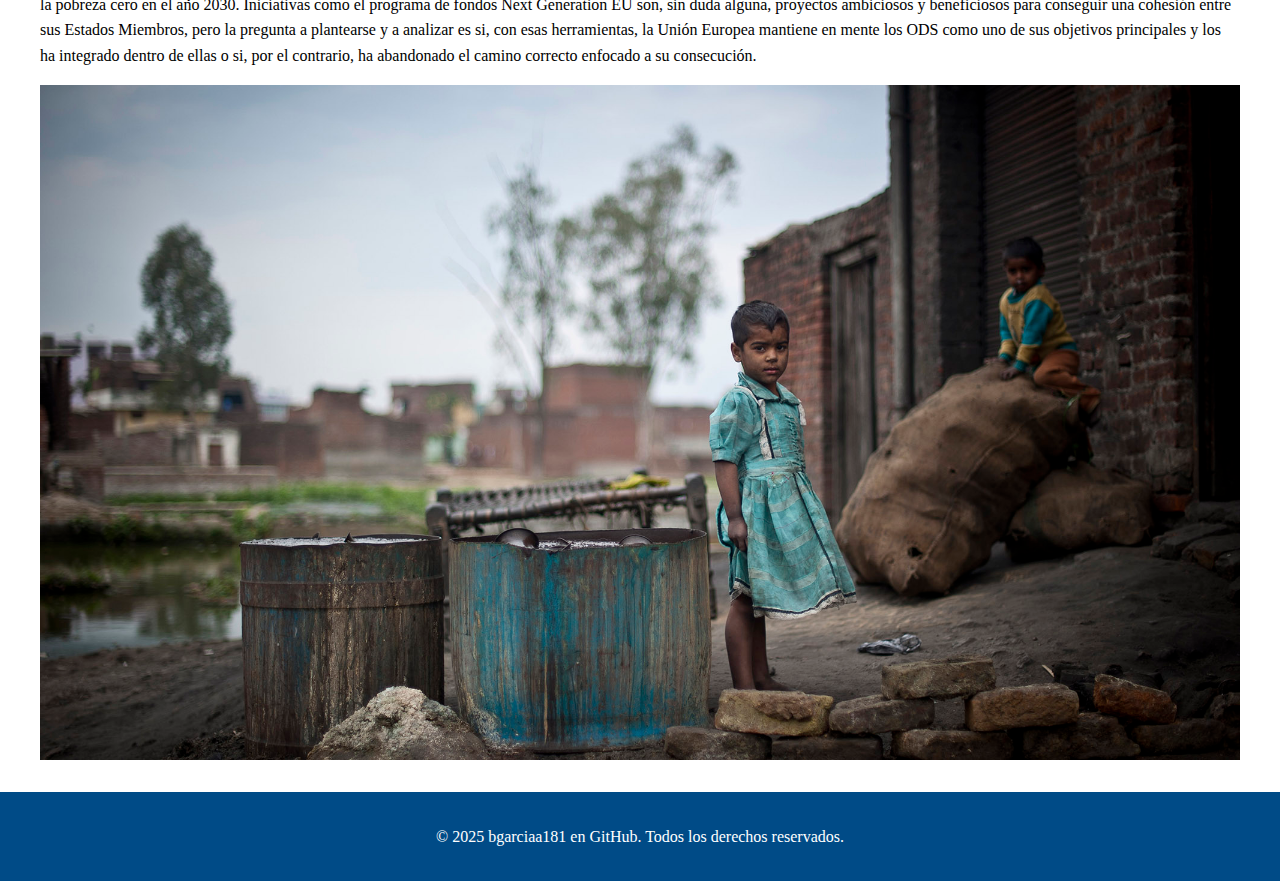
==== commit a594a9bd: "casi terminado" ====
--- a/index.html
+++ b/index.html
@@ -10,15 +10,18 @@
     <header>
         <h1>Objetivos de Desarrollo Sostenible (ODS 1) - Agenda 2030</h1>
         <div class="logo">
-        <img src="images/solidario.png" alt="Solidarity Logo">
+            <img src="images/solidario.png" alt="Solidarity Logo" style="max-width: 100px; height: auto;">
+        </div>
+    </header>
+    
     </div>
     </header>
     <nav>
         <a href="objetivos.html">Objetivos</a>
-        <a href="content.html/necesidades.html">Necesidad de los ODS</a>
-        <a href="#importancia">Importancia</a>
-        <a href="#efecto">Efecto en Políticas Económicas</a>
-        <a href="#evolucion">Evolución y Soluciones</a>
+        <a href="necesidades.html">Necesidades de los ODS</a>
+        <a href="importanciaODS1.html">La importancia del ODS1</a>
+        <a href="efecto.html">Efecto en Políticas Económicas</a>
+        <a href="evolución+sol.html">Evolución y Posibles Soluciones</a>
         <a href="contacto.html">Contacto</a>
     </nav>
     <section id="intro">
@@ -84,10 +87,10 @@
             objetivos principales y los ha integrado dentro de ellas o si, por el contrario, ha
             abandonado el camino correcto enfocado a su consecución.</p>
             <img src="images/introduccion 1.jpg" alt="ODS 1" style="display:block; margin:auto;">
-            <
     </section>
     <footer>
-        <p>&copy; 2025 Triunfo Gardens. All rights reserved.</p>
+        <p>&copy; 2025 bgarciaa181 en GitHub. Todos los derechos reservados.</p>
     </footer>
+    
 </body>
 </html>
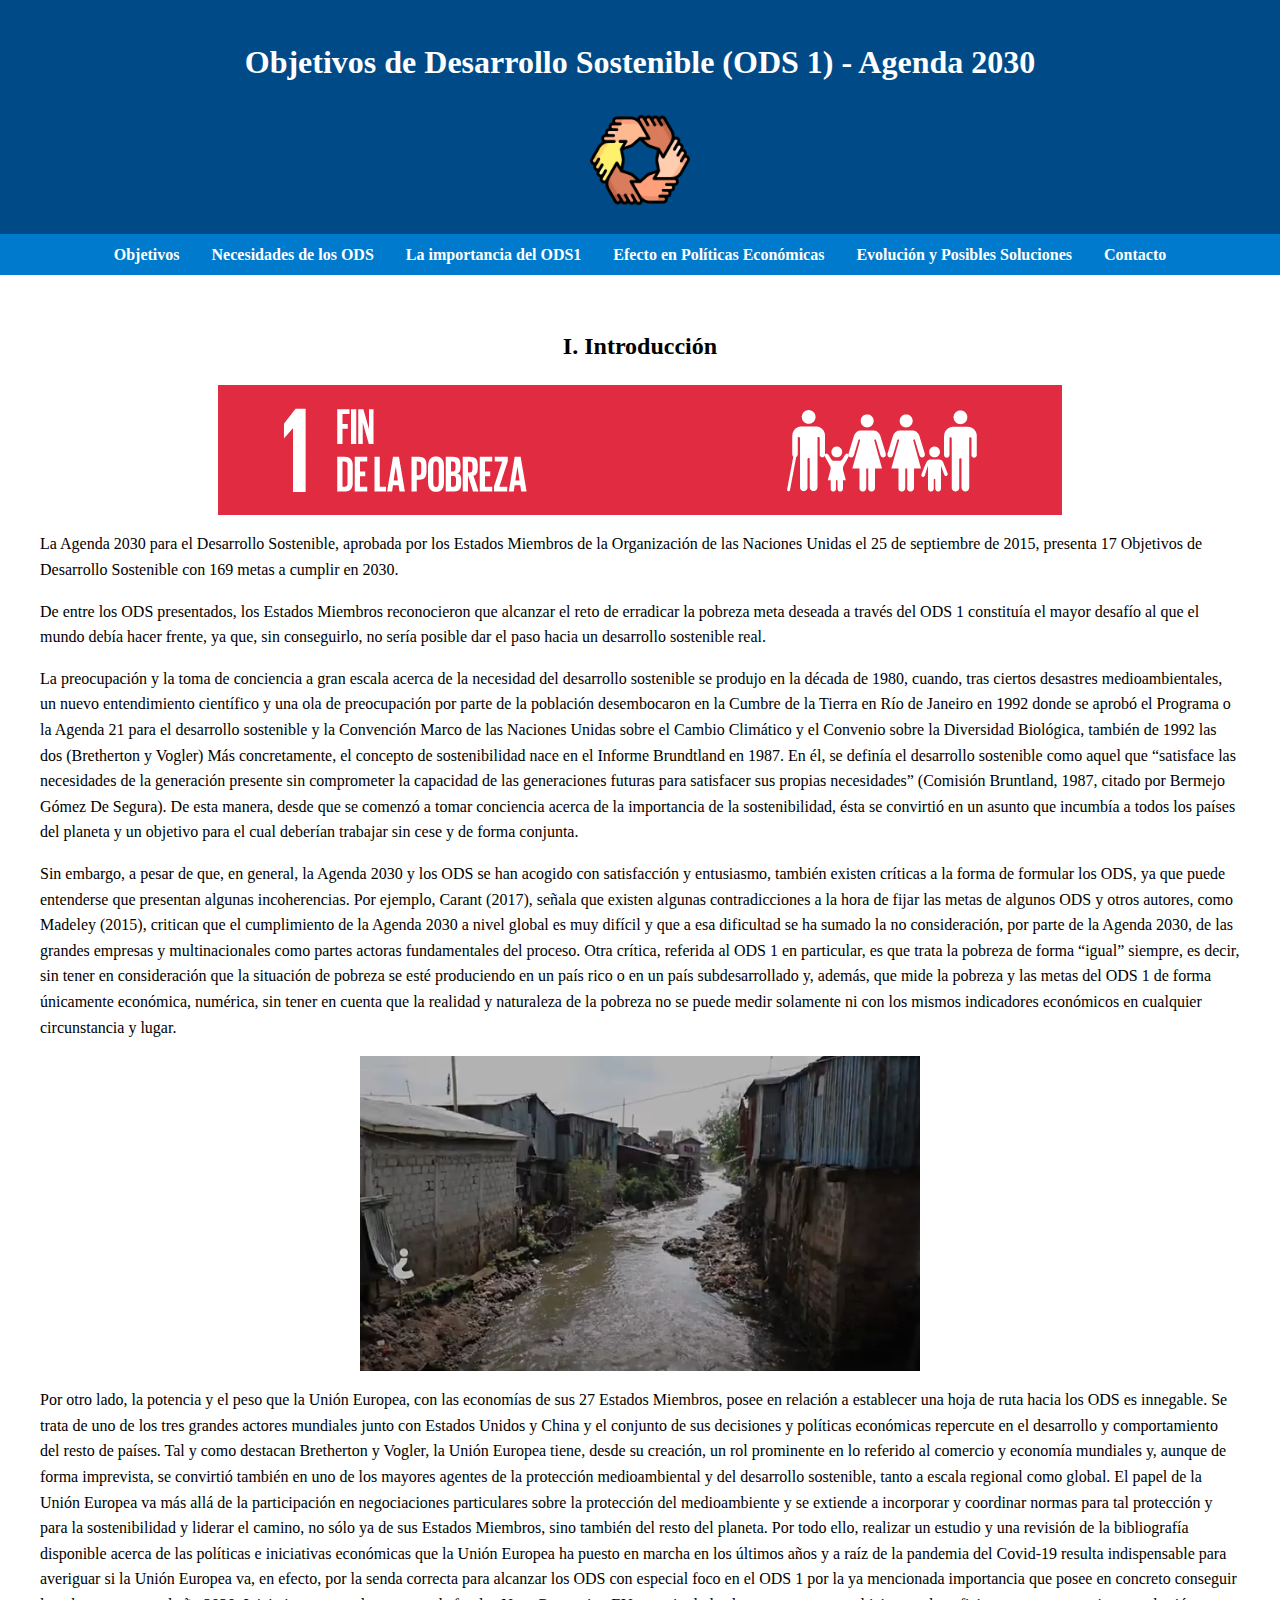
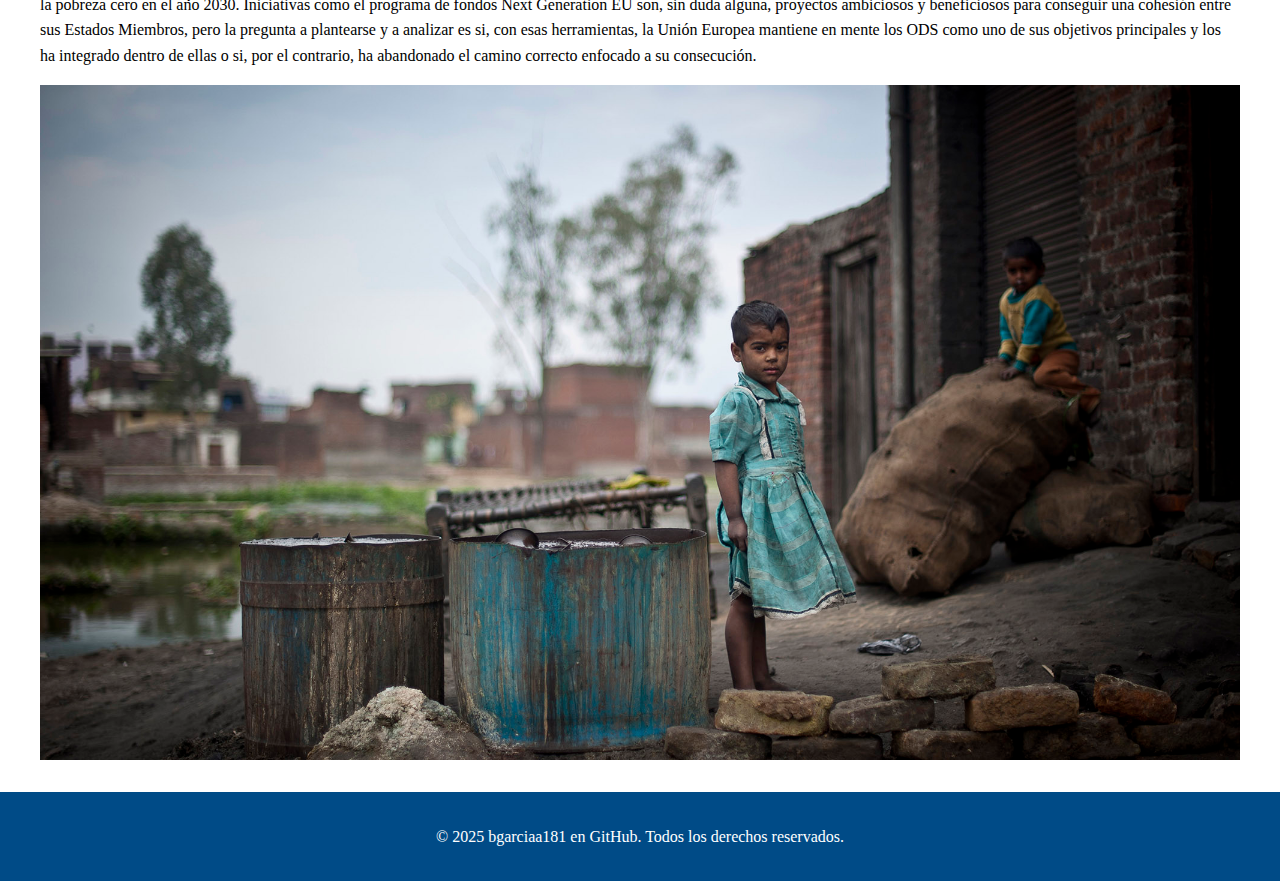
==== commit 30122ef7: "Add favIcons to give the page some more color." ====
--- a/index.html
+++ b/index.html
@@ -3,6 +3,7 @@
 <head>
     <meta charset="UTF-8">
     <meta name="viewport" content="width=device-width, initial-scale=1.0">
+    <link rel="icon" type="image/png" href="images/favicon2.png">
     <link rel="stylesheet" href="styles/styles.css">
     <title>ODS 1 - Fin de la Pobreza</title>
 </head>
